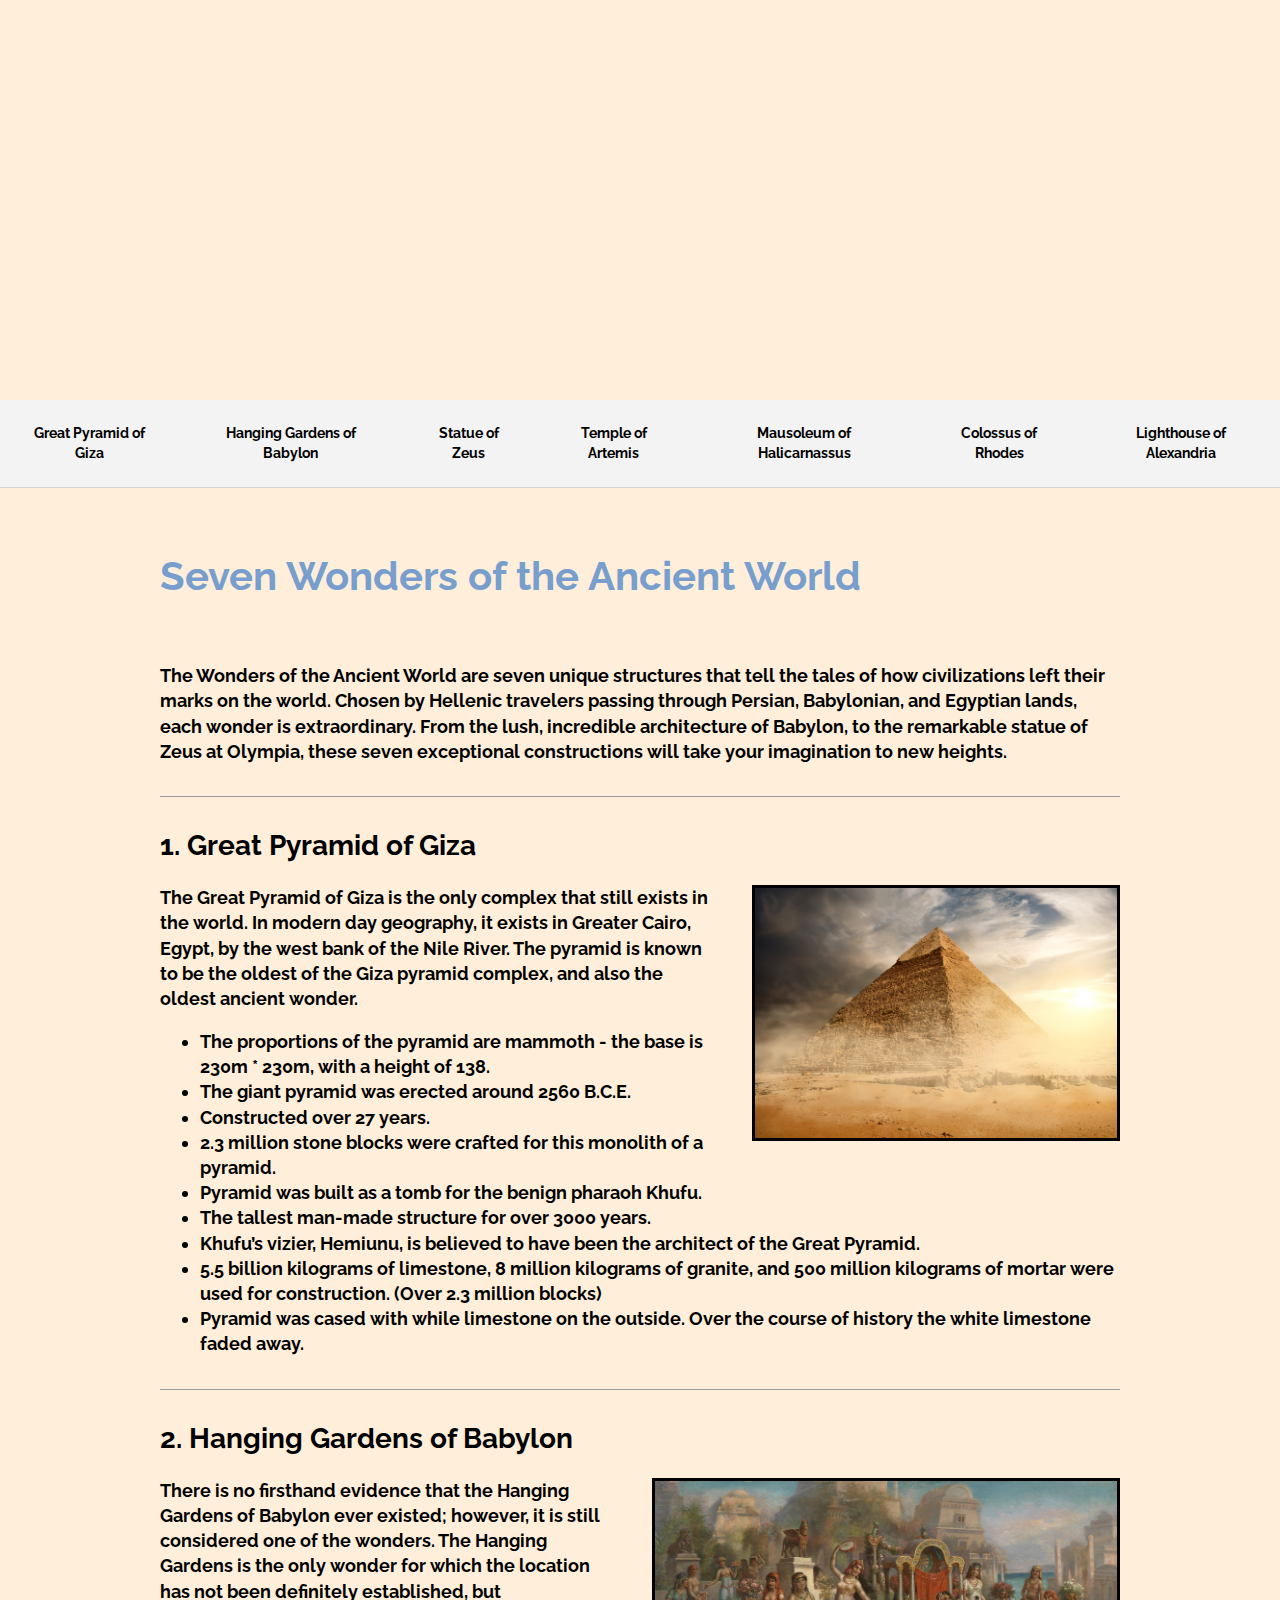
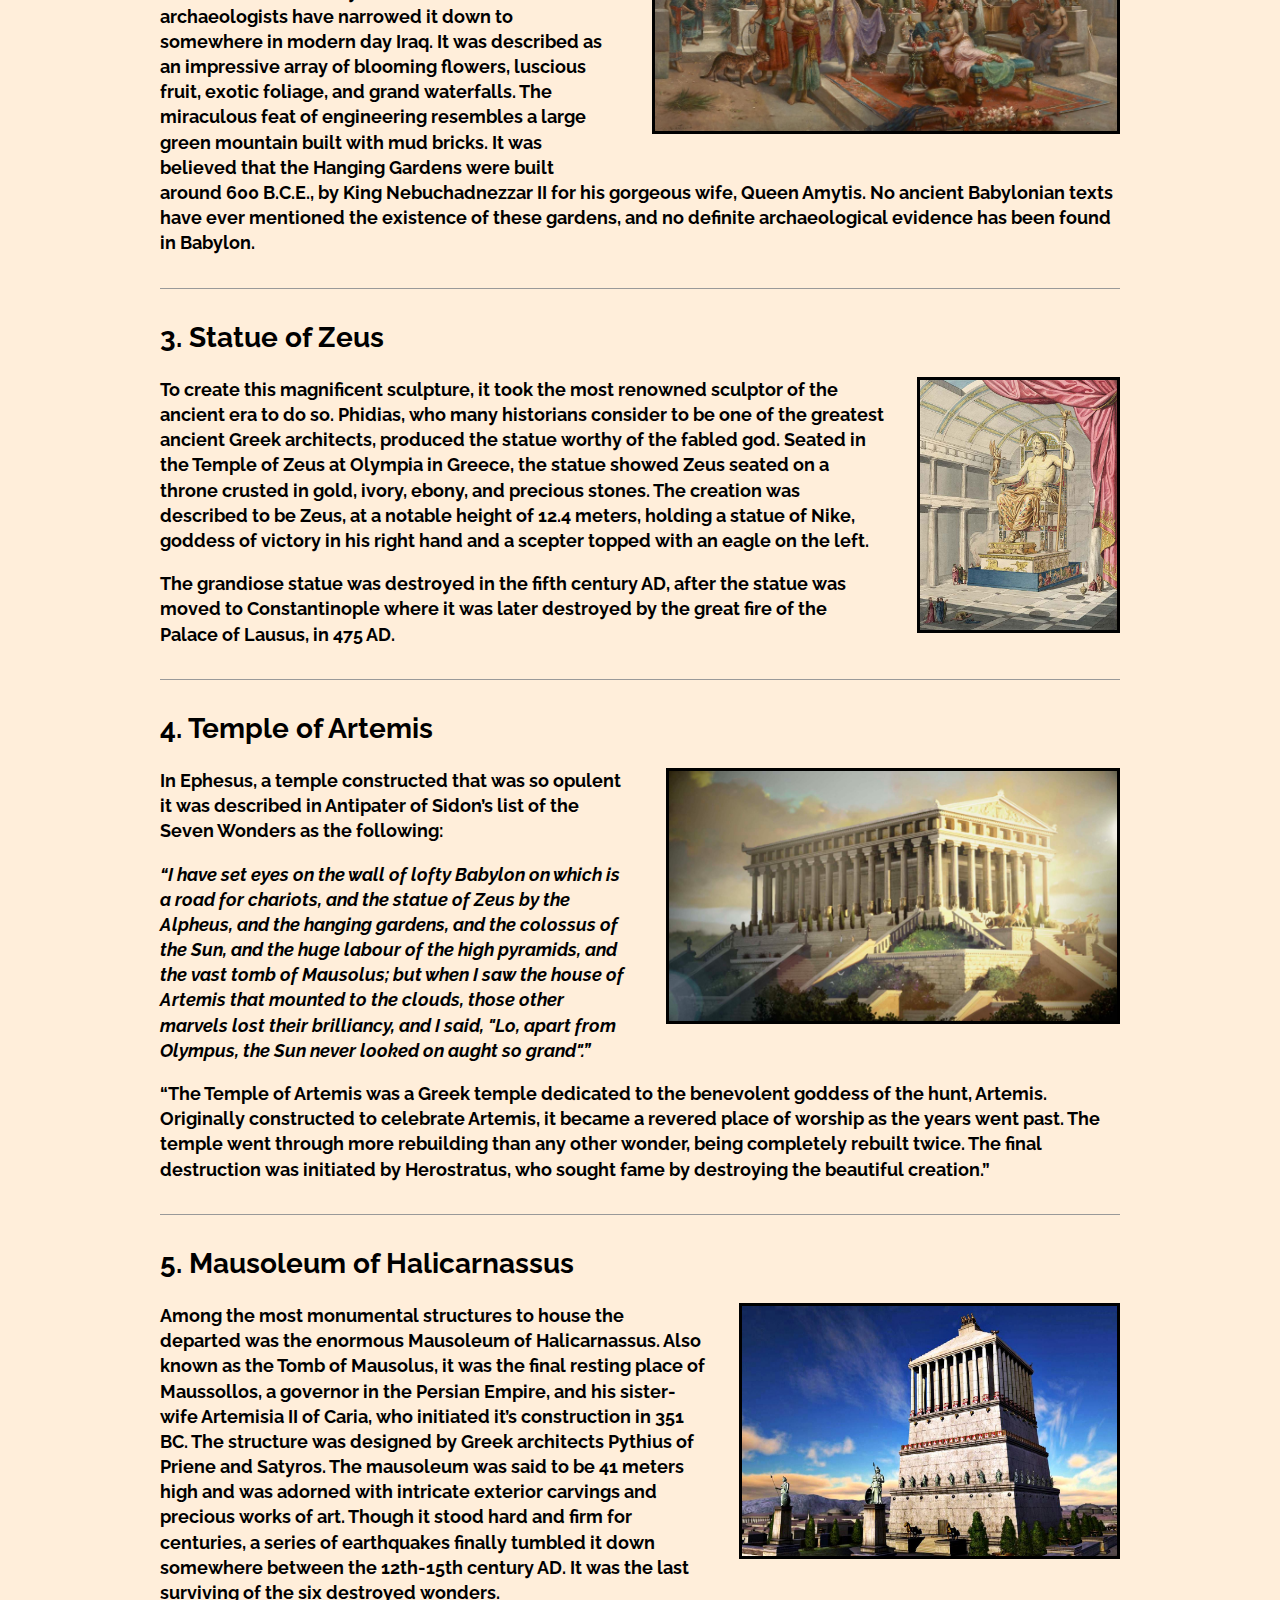
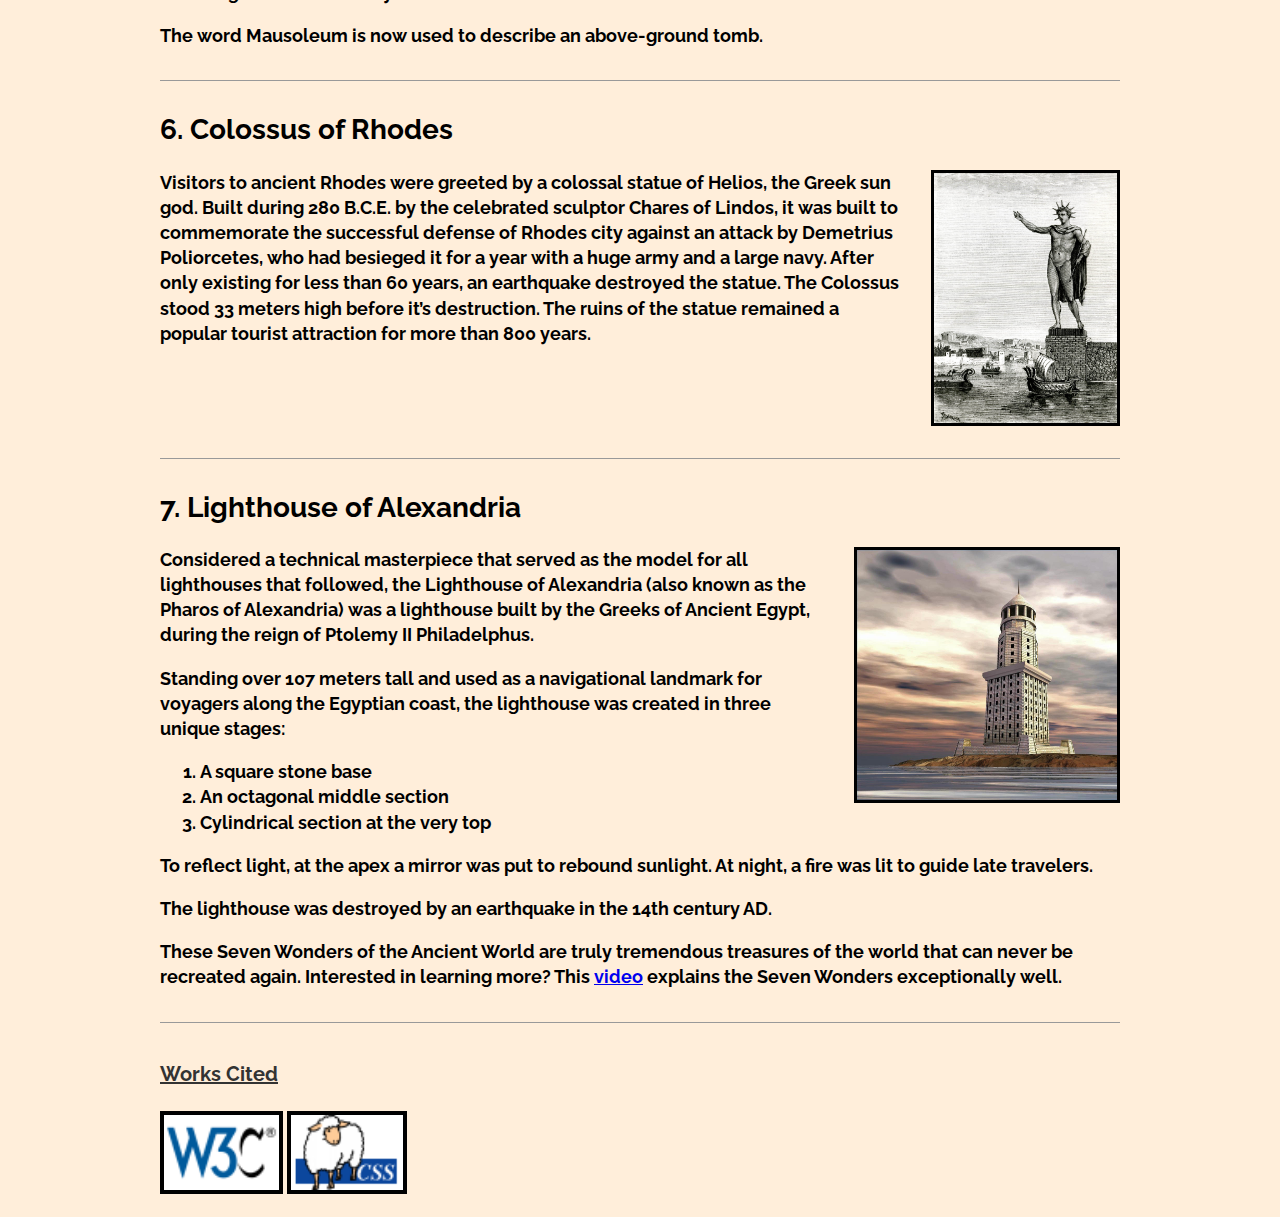
==== index.html @ 154ecb0a "Add files via upload" ====
<!DOCTYPE html>
<html lang="en">
  <head>
    <meta charset="utf-8" />
    <title>Ancient Wonders</title>
    <link rel="stylesheet" type="text/css" href="mainstyle.css" />
    <link rel="preconnect" href="https://fonts.googleapis.com" />
    <link rel="preconnect" href="https://fonts.gstatic.com" crossorigin />
    <link rel="stylesheet" href="https://fonts.googleapis.com/css2?family=Raleway:wght@100&display=fallback" />
  </head>
  <body>
    <div id="banner"></div>
    <nav id="navigation">
      <ul>
        <li><a href="#Pyramid">Great Pyramid of Giza</a></li>
        <li><a href="#HangingGardens">Hanging Gardens of Babylon</a></li>
        <li><a href="#Zeus">Statue of Zeus</a></li>
        <li><a href="#Artemis">Temple of Artemis</a></li>
        <li><a href="#Mausoleum">Mausoleum of Halicarnassus</a></li>
        <li><a href="#ColossusOfRhodes">Colossus of Rhodes</a></li>
        <li><a href="#Lighthouse">Lighthouse of Alexandria</a></li>
      </ul>
    </nav>
    <div id="content">
      <header>
        <h1>Seven Wonders of the Ancient World</h1>
      </header>
      <article>
        <p>
          The Wonders of the Ancient World are seven unique structures that tell
          the tales of how civilizations left their marks on the world. Chosen
          by Hellenic travelers passing through Persian, Babylonian, and
          Egyptian lands, each wonder is extraordinary. From the lush,
          incredible architecture of Babylon, to the remarkable statue of Zeus
          at Olympia, these seven exceptional constructions will take your
          imagination to new heights.
        </p>
        <h2 id="Pyramid" class="clear">1. Great Pyramid of Giza</h2>
        <img class="image" src="GreatPyramidOfGiza.jpg" alt="Great Pyramid of Giza" />
        <p>
          The Great Pyramid of Giza is the only complex that still exists in the
          world. In modern day geography, it exists in Greater Cairo, Egypt, by
          the west bank of the Nile River. The pyramid is known to be the oldest
          of the Giza pyramid complex, and also the oldest ancient wonder.
        </p>
        <ul>
          <li>
            The proportions of the pyramid are mammoth - the base is 230m *
            230m, with a height of 138.
          </li>
          <li>The giant pyramid was erected around 2560 B.C.E.</li>
          <li>Constructed over 27 years.</li>
          <li>
            2.3 million stone blocks were crafted for this monolith of a
            pyramid.
          </li>
          <li>Pyramid was built as a tomb for the benign pharaoh Khufu.</li>
          <li>The tallest man-made structure for over 3000 years.</li>
          <li>
            Khufu&rsquo;s vizier, Hemiunu, is believed to have been the
            architect of the Great Pyramid.
          </li>
          <li>
            5.5 billion kilograms of limestone, 8 million kilograms of granite,
            and 500 million kilograms of mortar were used for construction.
            (Over 2.3 million blocks)
          </li>
          <li>
            Pyramid was cased with while limestone on the outside. Over the
            course of history the white limestone faded away.
          </li>
        </ul>
        <h2 id="HangingGardens" class="clear">2. Hanging Gardens of Babylon</h2>
        <img class="image" src="HangingGardensOfBabylon.jpg" alt="Hanging Gardens of Babylon, as depicted by H. Waldeck" />
        <p>
          There is no firsthand evidence that the Hanging Gardens of Babylon
          ever existed; however, it is still considered one of the wonders. The
          Hanging Gardens is the only wonder for which the location has not been
          definitely established, but archaeologists have narrowed it down to
          somewhere in modern day Iraq. It was described as an impressive array
          of blooming flowers, luscious fruit, exotic foliage, and grand
          waterfalls. The miraculous feat of engineering resembles a large green
          mountain built with mud bricks. It was believed that the Hanging
          Gardens were built around 600 B.C.E., by King Nebuchadnezzar II for
          his gorgeous wife, Queen Amytis. No ancient Babylonian texts have ever
          mentioned the existence of these gardens, and no definite
          archaeological evidence has been found in Babylon.
        </p>
        <h2 id="Zeus" class="clear">3. Statue of Zeus</h2>
        <img class="image" src="StatueOfZeus.jpg" alt="Statue of Zeus" />
        <p>
          To create this magnificent sculpture, it took the most renowned
          sculptor of the ancient era to do so. Phidias, who many historians
          consider to be one of the greatest ancient Greek architects, produced
          the statue worthy of the fabled god. Seated in the Temple of Zeus at
          Olympia in Greece, the statue showed Zeus seated on a throne crusted
          in gold, ivory, ebony, and precious stones. The creation was described
          to be Zeus, at a notable height of 12.4 meters, holding a statue of
          Nike, goddess of victory in his right hand and a scepter topped with
          an eagle on the left.
        </p>
        <p>
          The grandiose statue was destroyed in the fifth century AD, after the
          statue was moved to Constantinople where it was later destroyed by the
          great fire of the Palace of Lausus, in 475 AD.
        </p>
        <h2 id="Artemis" class="clear">4. Temple of Artemis</h2>
        <img class="image" src="TempleOfArtemis.jpg" alt="Temple of Artemis" />
        <p>
          In Ephesus, a temple constructed that was so opulent it was described
          in Antipater of Sidon&rsquo;s list of the Seven Wonders as the
          following:
        </p>
        <p id="quote">
          &#8220;I have set eyes on the wall of lofty Babylon on which is a road
          for chariots, and the statue of Zeus by the Alpheus, and the hanging
          gardens, and the colossus of the Sun, and the huge labour of the high
          pyramids, and the vast tomb of Mausolus; but when I saw the house of
          Artemis that mounted to the clouds, those other marvels lost their
          brilliancy, and I said, "Lo, apart from Olympus, the Sun never looked
          on aught so grand".&#8221;
        </p>
        <p>
          &#8220;The Temple of Artemis was a Greek temple dedicated to the
          benevolent goddess of the hunt, Artemis. Originally constructed to
          celebrate Artemis, it became a revered place of worship as the years
          went past. The temple went through more rebuilding than any other
          wonder, being completely rebuilt twice. The final destruction was
          initiated by Herostratus, who sought fame by destroying the beautiful
          creation.&#8221;
        </p>
        <h2 id="Mausoleum" class="clear">5. Mausoleum of Halicarnassus</h2>
        <img class="image" src="MausoleumOfHalicarnassus.jpg" alt="Mausoleum of Halicarnassus" />
        <p>
          Among the most monumental structures to house the departed was the
          enormous Mausoleum of Halicarnassus. Also known as the Tomb of
          Mausolus, it was the final resting place of Maussollos, a governor in
          the Persian Empire, and his sister-wife Artemisia II of Caria, who
          initiated it’s construction in 351 BC. The structure was designed by
          Greek architects Pythius of Priene and Satyros. The mausoleum was said
          to be 41 meters high and was adorned with intricate exterior carvings
          and precious works of art. Though it stood hard and firm for
          centuries, a series of earthquakes finally tumbled it down somewhere
          between the 12th-15th century AD. It was the last surviving of the six
          destroyed wonders.
        </p>
        <p>The word Mausoleum is now used to describe an above-ground tomb.</p>
        <h2 id="ColossusOfRhodes" class="clear">6. Colossus of Rhodes</h2>
        <img class="image" src="ColossusOfRhodes.jpg" alt="Colossus of Rhodes, the Sun God Helios" />
        <p>
          Visitors to ancient Rhodes were greeted by a colossal statue of
          Helios, the Greek sun god. Built during 280 B.C.E. by the celebrated
          sculptor Chares of Lindos, it was built to commemorate the successful
          defense of Rhodes city against an attack by Demetrius Poliorcetes, who
          had besieged it for a year with a huge army and a large navy. After
          only existing for less than 60 years, an earthquake destroyed the
          statue. The Colossus stood 33 meters high before it’s destruction. The
          ruins of the statue remained a popular tourist attraction for more
          than 800 years.
        </p>
        <h2 id="Lighthouse" class="clear">7. Lighthouse of Alexandria</h2>
        <img class="image" src="PharosOfAlexandria.jpg" alt="Pharos of Alexandria" />
        <p>
          Considered a technical masterpiece that served as the model for all
          lighthouses that followed, the Lighthouse of Alexandria (also known as
          the Pharos of Alexandria) was a lighthouse built by the Greeks of
          Ancient Egypt, during the reign of Ptolemy II Philadelphus.
        </p>
        <p>
          Standing over 107 meters tall and used as a navigational landmark for
          voyagers along the Egyptian coast, the lighthouse was created in three
          unique stages:
        </p>
        <ol>
          <li>A square stone base</li>
          <li>An octagonal middle section</li>
          <li>Cylindrical section at the very top</li>
        </ol>
        <p>
          To reflect light, at the apex a mirror was put to rebound sunlight. At
          night, a fire was lit to guide late travelers.
        </p>
        <p>
          The lighthouse was destroyed by an earthquake in the 14th century AD.
        </p>
        <p>
          These Seven Wonders of the Ancient World are truly tremendous
          treasures of the world that can never be recreated again. Interested
          in learning more? This
          <a href="https://youtu.be/86FyWTKzxpI">video</a> explains the Seven
          Wonders exceptionally well.
        </p>
      </article>
      <footer>
        <h2 id="works-cited"><a href="works_cited.html">Works Cited</a></h2>
        <a href="https://validator.w3.org/check?uri=https%3A%2F%2Ffangl-vp.github.io%2Fhome"><img class="validators" src="w3c.png" alt="HTML Validator" /></a>
        <a href="https://jigsaw.w3.org/css-validator/validator?uri=https%3A%2F%2Ffangl-vp.github.io%2Fhome"><img class="validators" src="css.png" alt="CSS Validator" /></a>
      </footer>
    </div>
  </body>
</html>
---- mainstyle.css ----
body {
  max-width: 1920px;
  background-color: #ffeeda;
  font-family: Raleway, sans-serif;
  margin: 0 auto;
}

footer {
  margin-top: 32px;
}

h1 {
  color: #779ecc;
  font-size: 40px;
  margin-top: 64px;
  margin-bottom: 64px;
}

h2 {
  font-size: 28px;
  margin-top: 32px;
  padding-top: 32px;
  border-top-color: #999;
  border-top-width: 1px;
  border-top-style: solid;
}

ol,
ul,
p {
  font-size: 18px;
  font-weight: bold;
  line-height: 1.4;
}

.image {
  border-color: black;
  border-width: medium;
  border-style: solid;
  margin-left: 32px;
  margin-bottom: 32px;
  height: 250px;
  float: right;
}

.clear {
  clear: both;
}

.websites {
  font-size: 20px;
}

.validators {
  height: 75px;
  border-color: black;
  border-width: 4px;
  border-style: solid;
  margin-bottom: 2%;
}

#banner {
  height: 400px;
  background-image: url(Banner.jpg);
  background-size: auto 200%;
  background-repeat: no-repeat;
  background-position: center;
}

#content {
  margin: 0 auto;
  max-width: 960px;
}

#quote {
  font-style: italic;
}

#navigation {
  text-align: center;
  border-bottom-color: #d3d3d3;
  border-bottom-width: 1px;
  border-bottom-style: solid;
  margin-bottom: 40px;
  background-color: #f3f3f3;
}

#navigation > ul {
  display: inline-flex;
  margin: 0;
  padding: 0;
  font-size: 14px;
}

#navigation > ul > li {
  list-style-type: none;
}

#navigation > ul > li > a {
  display: block;
  color: black;
  padding: 24px 20px;
  text-decoration: none;
  text-align: center;
}

#navigation > ul > li > a:hover {
  background-color: #999;
  color: white;
}

#works-cited > a {
  font-size: 20px;
  color: #333;
}
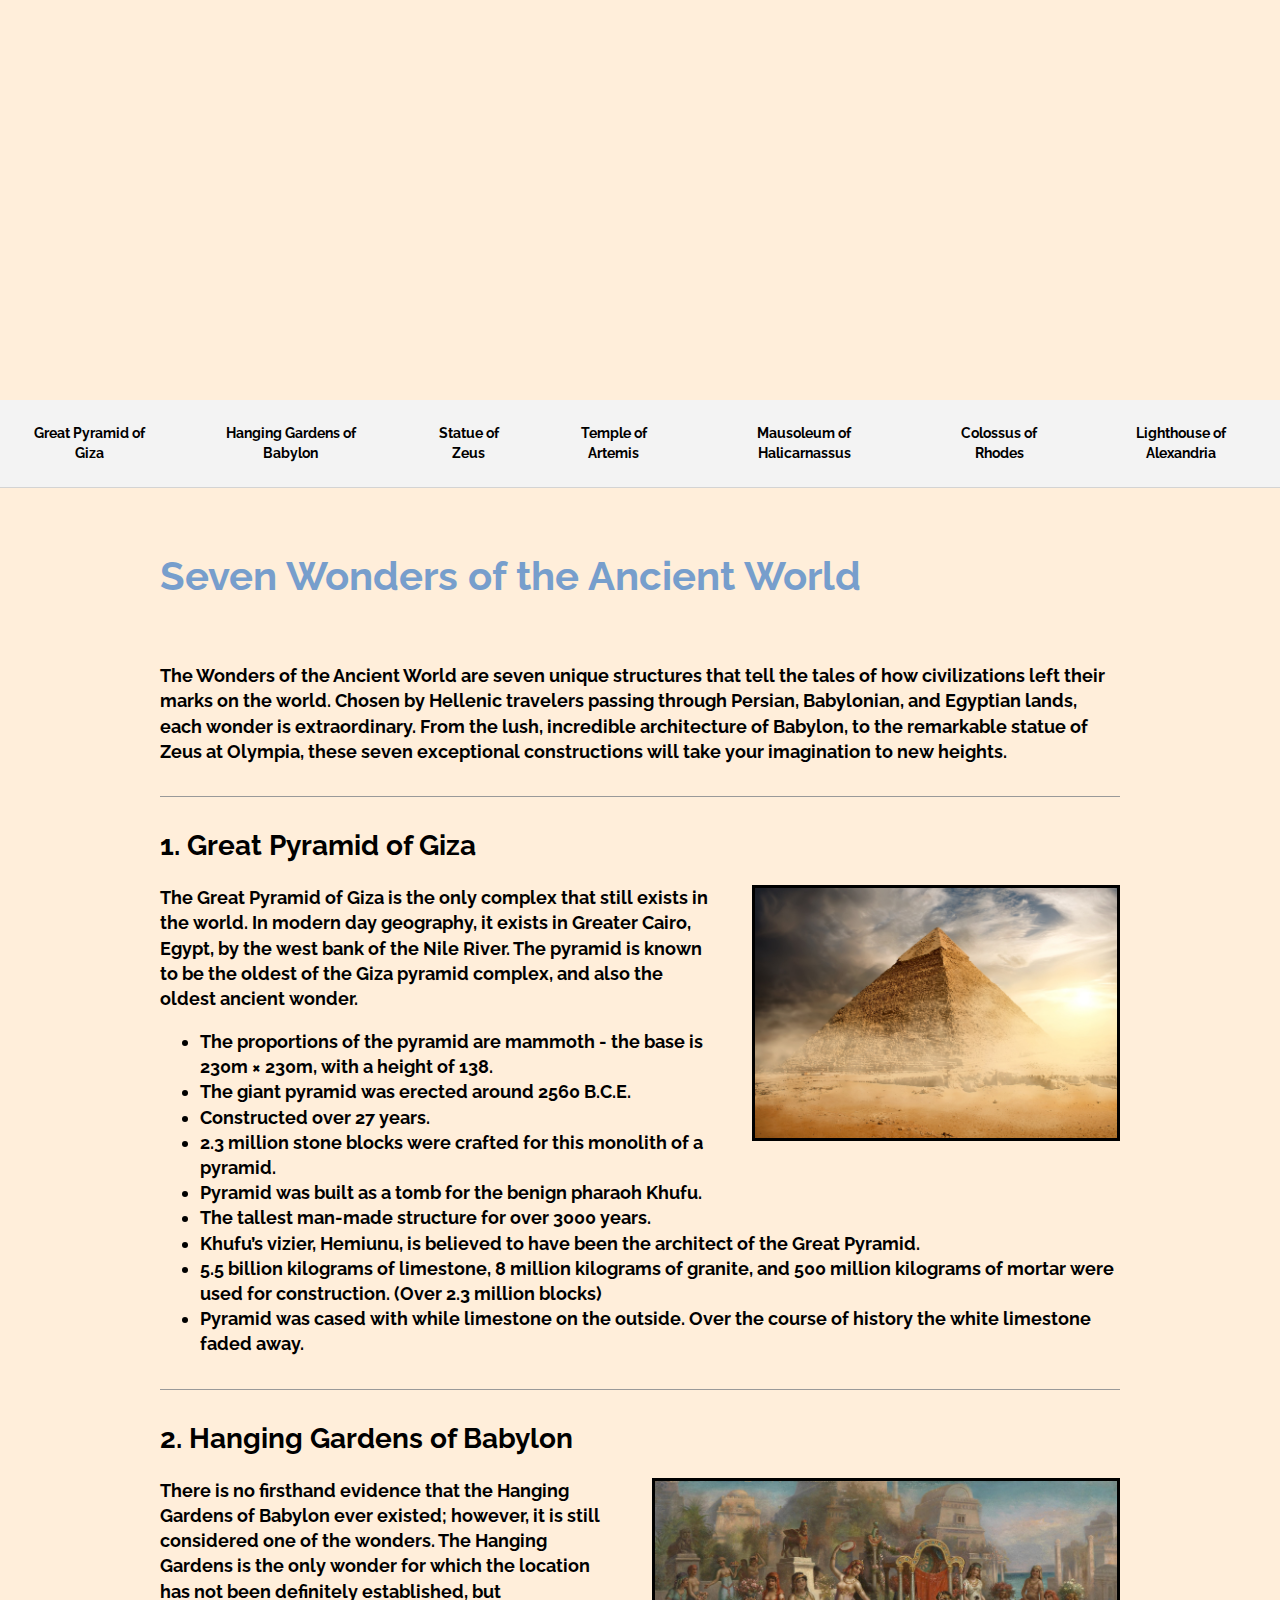
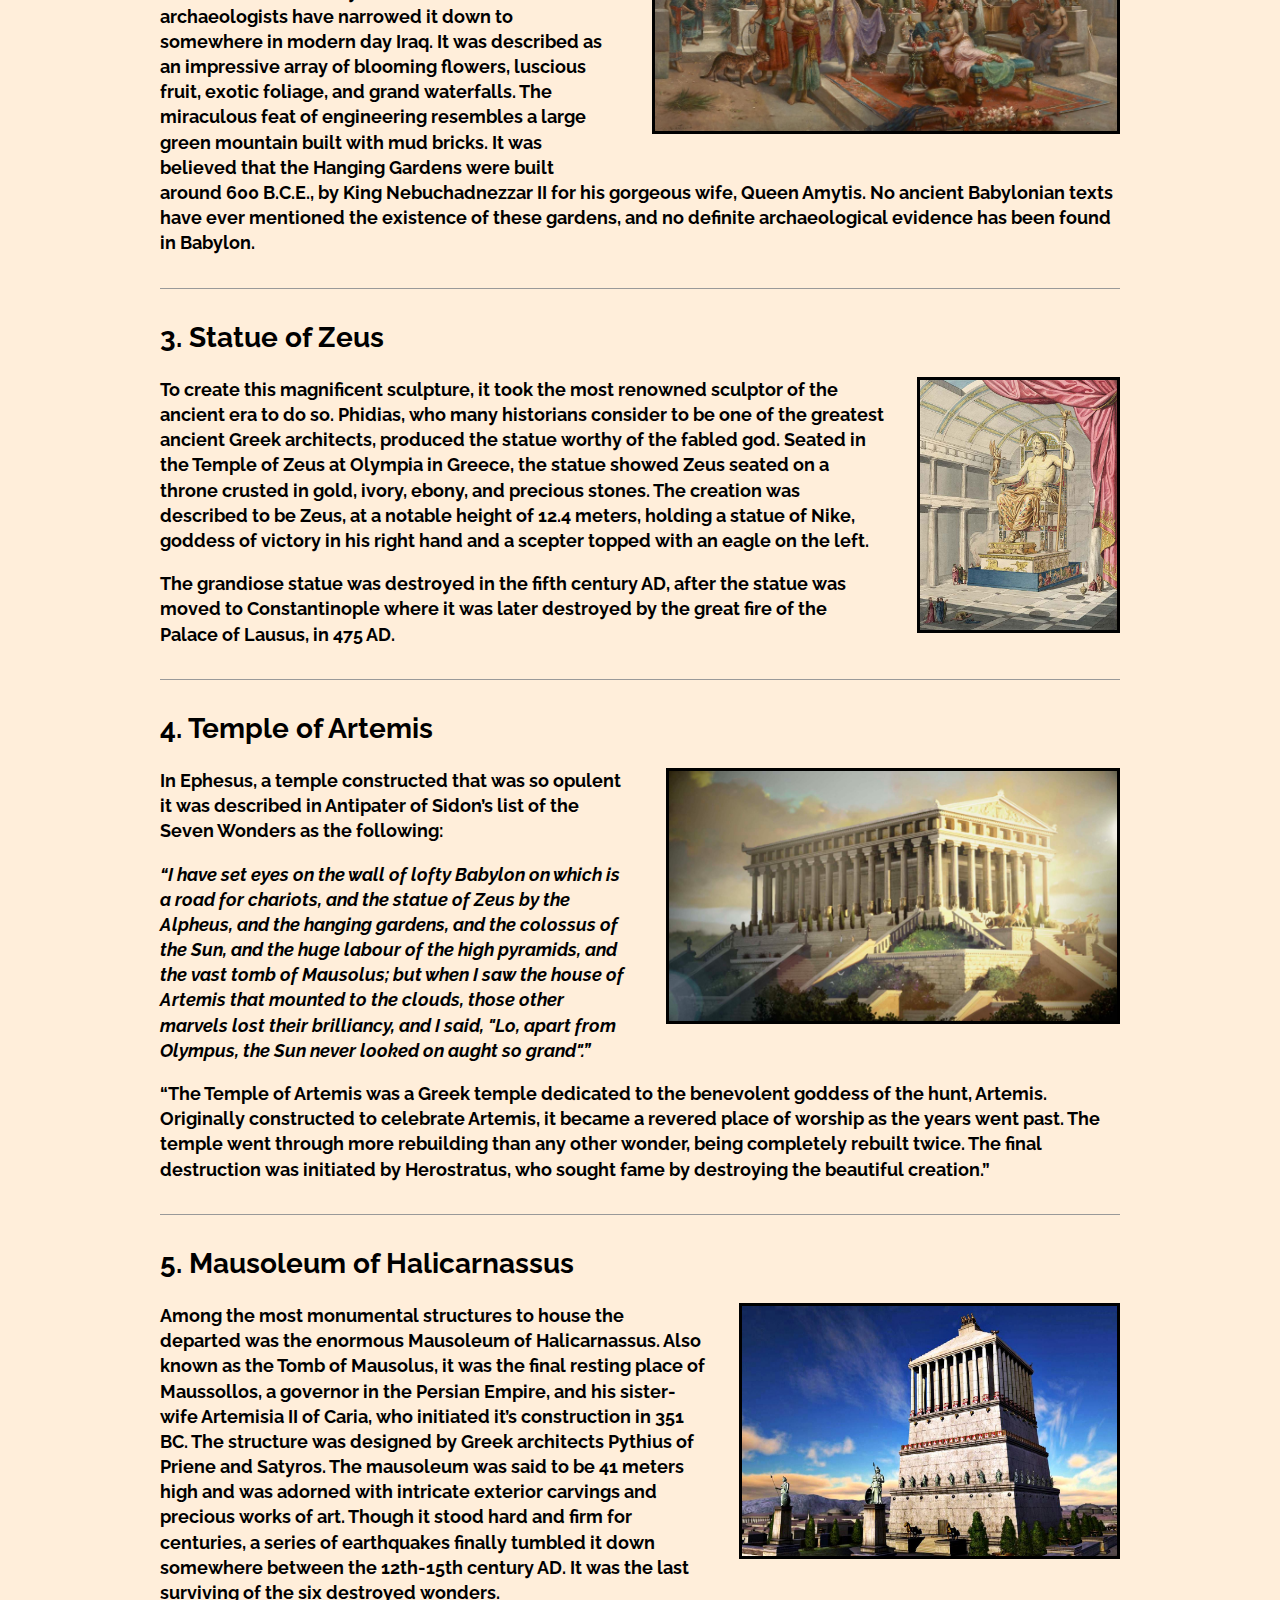
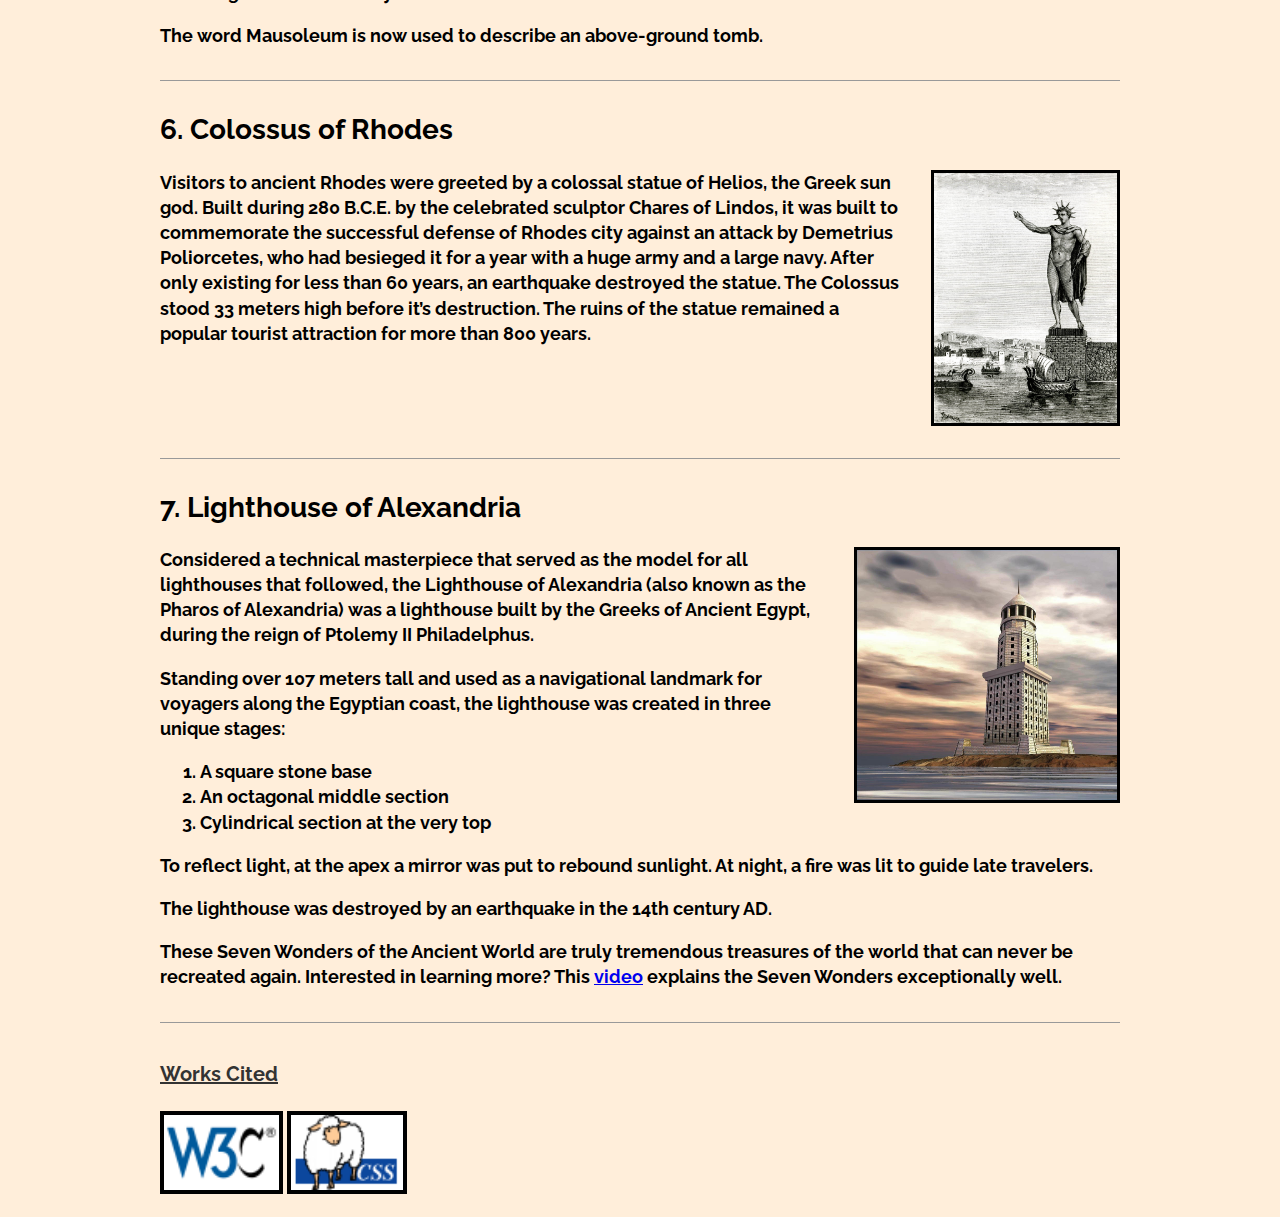
==== commit 6b75e09c: "Update index.html" ====
--- a/index.html
+++ b/index.html
@@ -45,7 +45,7 @@
         </p>
         <ul>
           <li>
-            The proportions of the pyramid are mammoth - the base is 230m *
+            The proportions of the pyramid are mammoth - the base is 230m &#xd7;
             230m, with a height of 138.
           </li>
           <li>The giant pyramid was erected around 2560 B.C.E.</li>
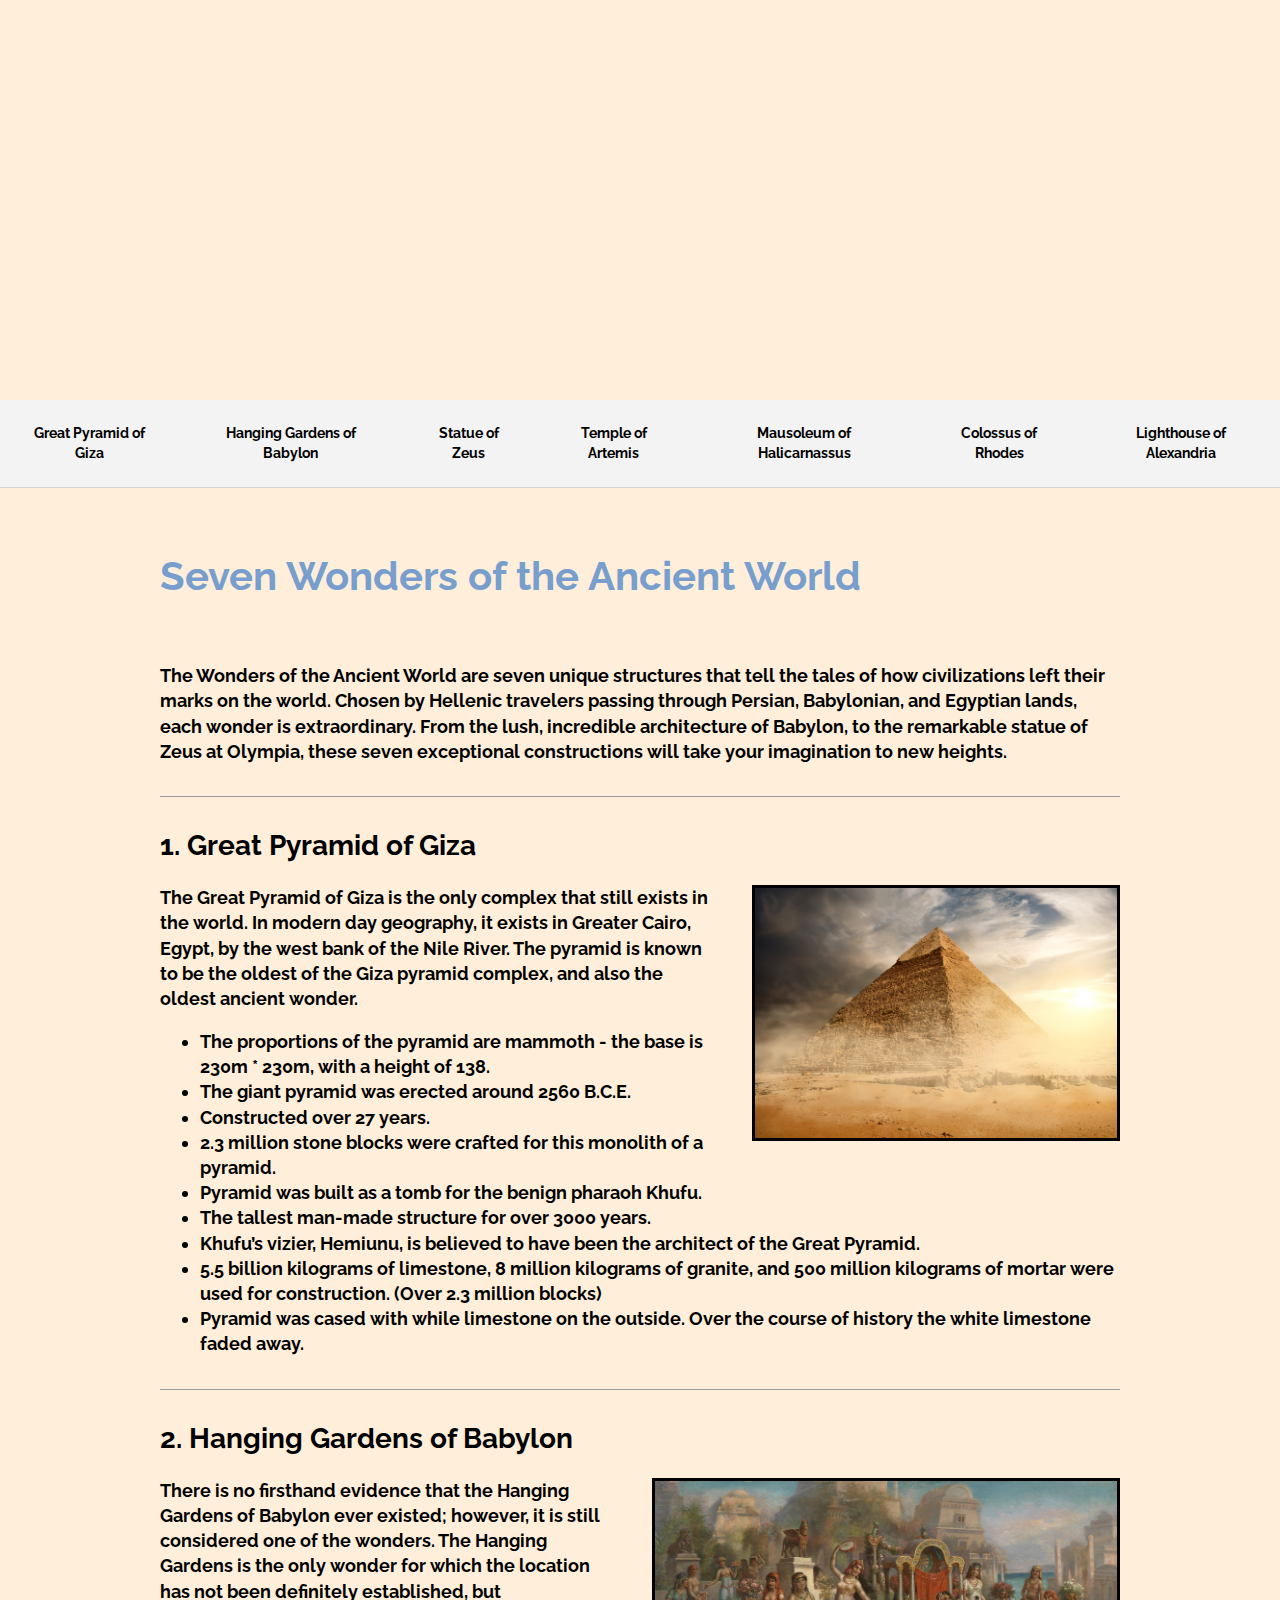
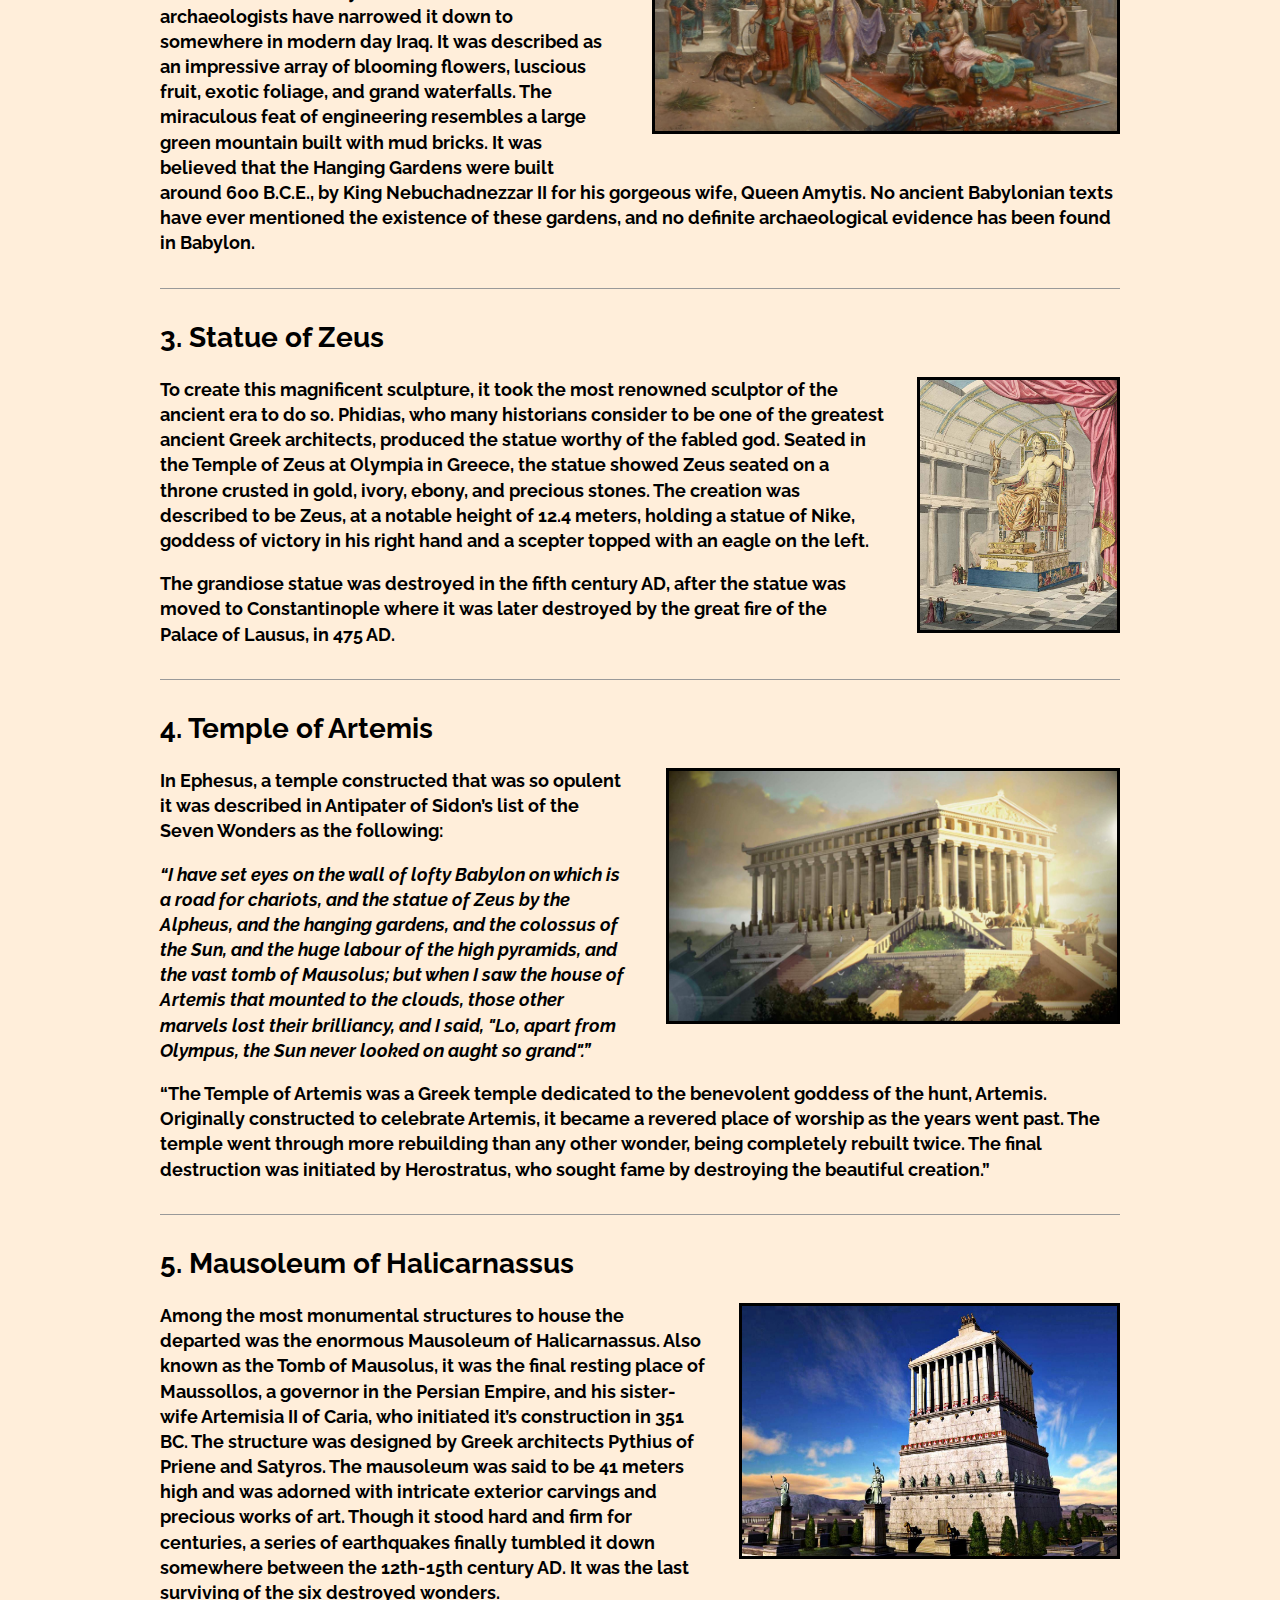
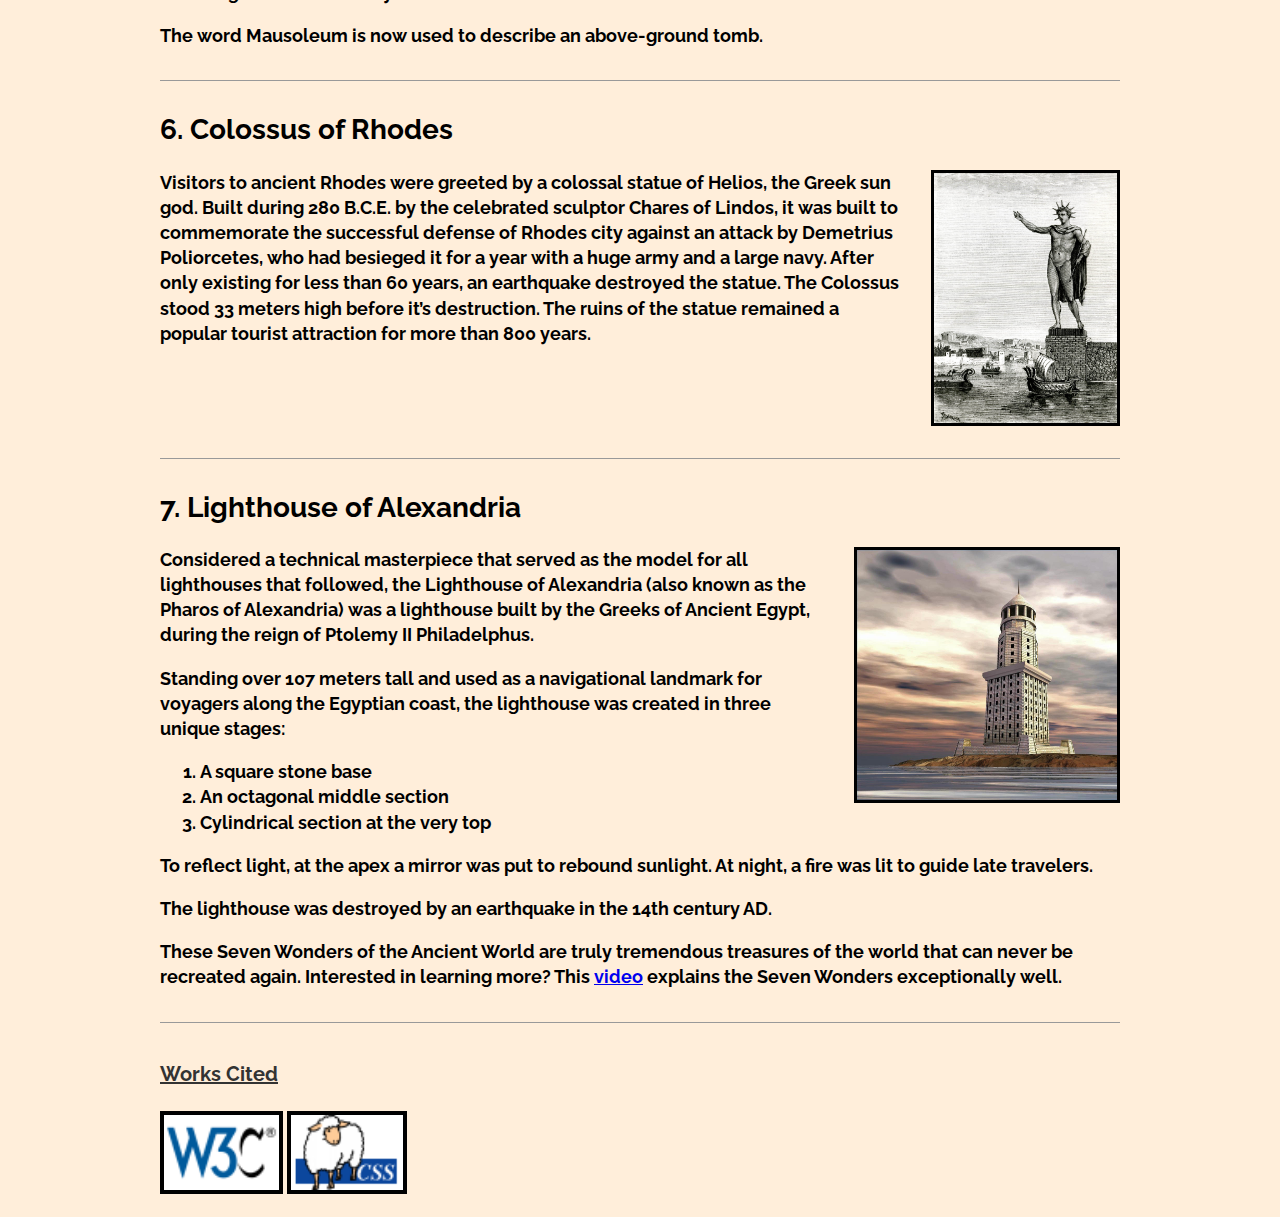
==== commit c178ed59: "Add files via upload" ====
--- a/index.html
+++ b/index.html
@@ -45,7 +45,7 @@
         </p>
         <ul>
           <li>
-            The proportions of the pyramid are mammoth - the base is 230m &#xd7;
+            The proportions of the pyramid are mammoth - the base is 230m *
             230m, with a height of 138.
           </li>
           <li>The giant pyramid was erected around 2560 B.C.E.</li>
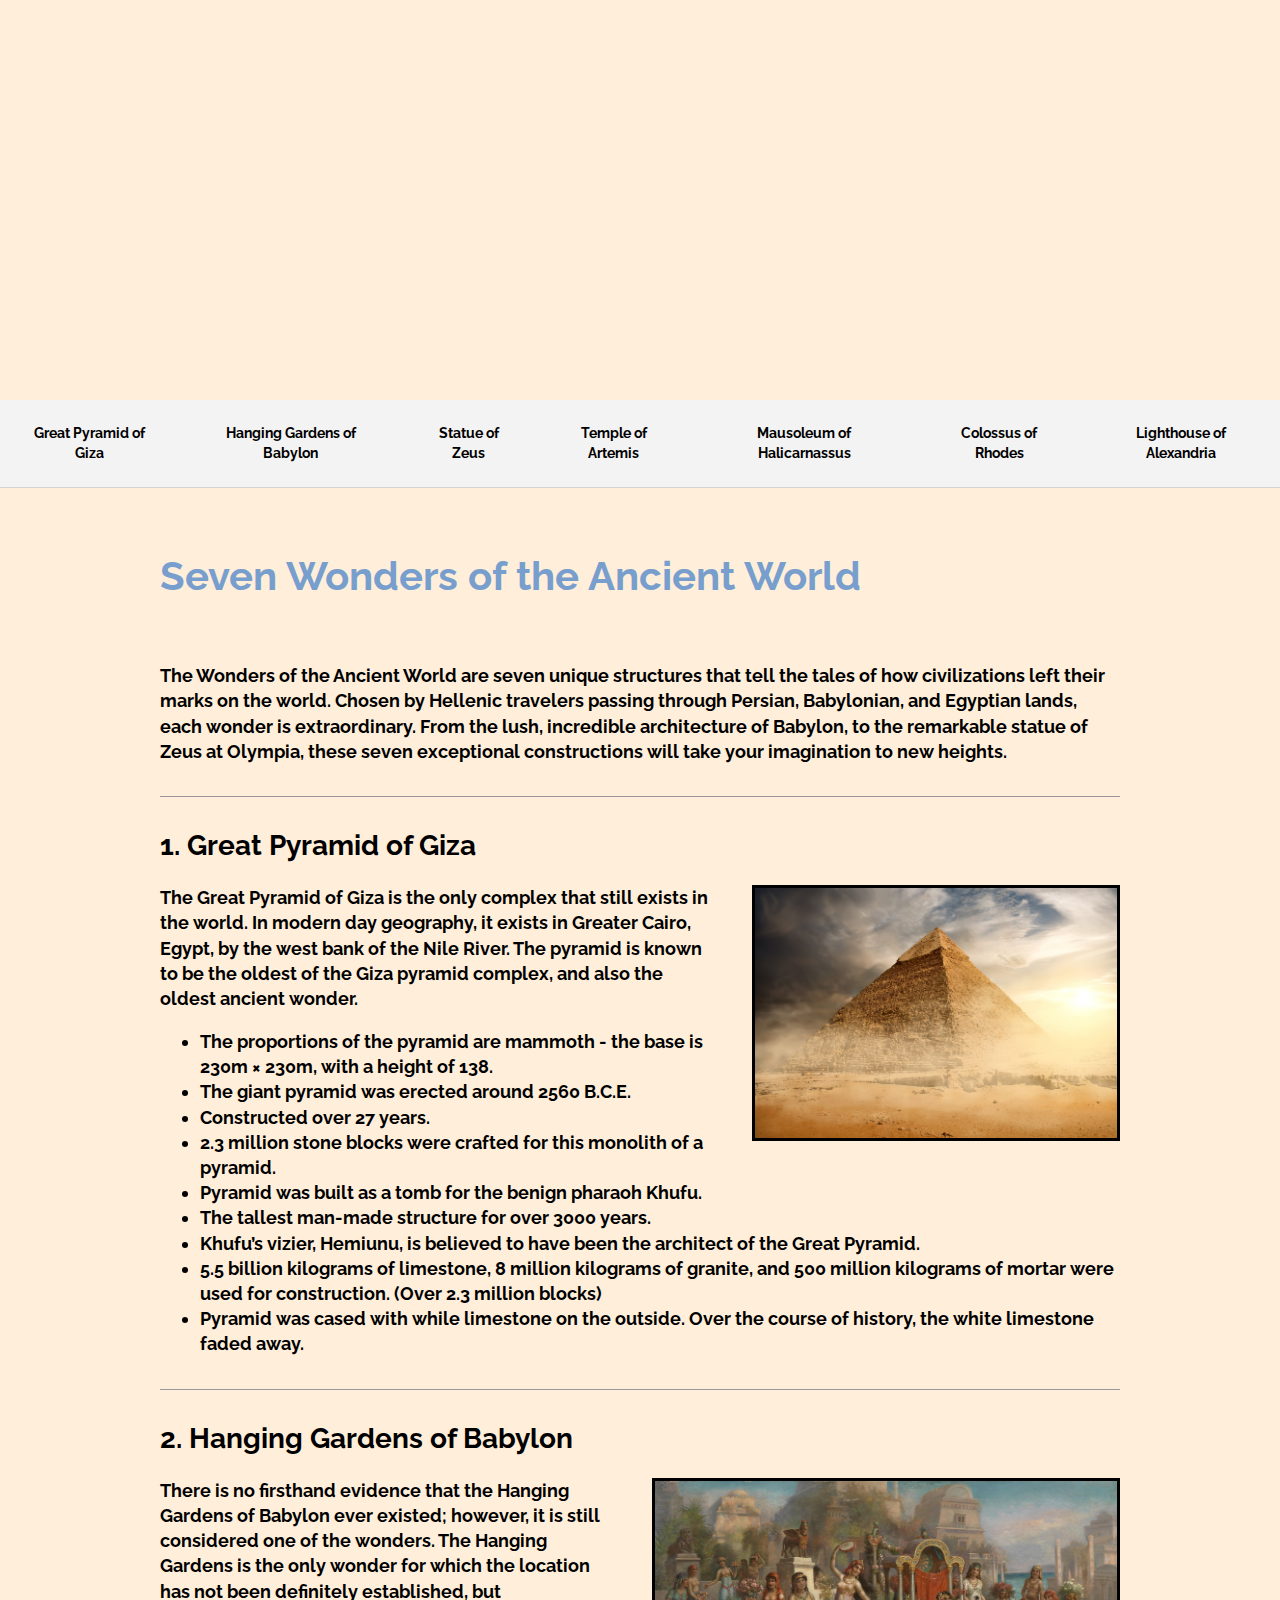
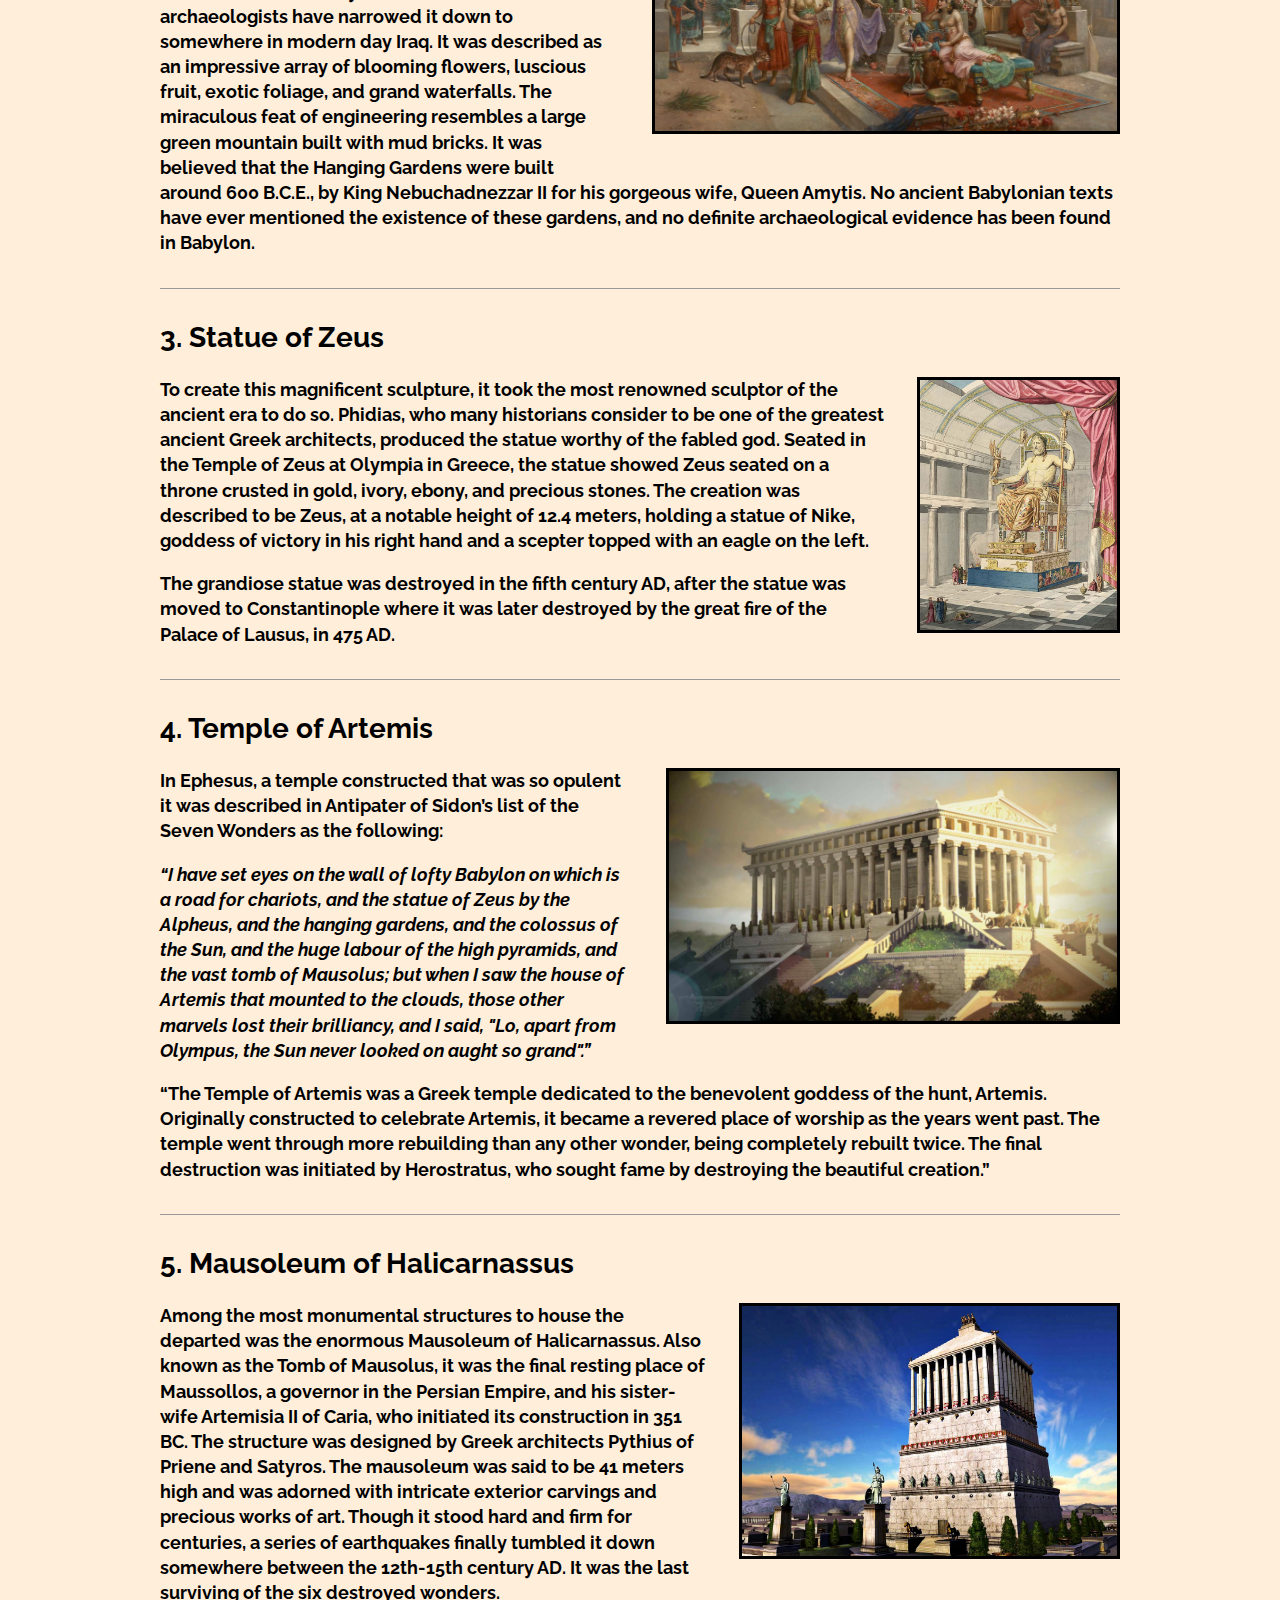
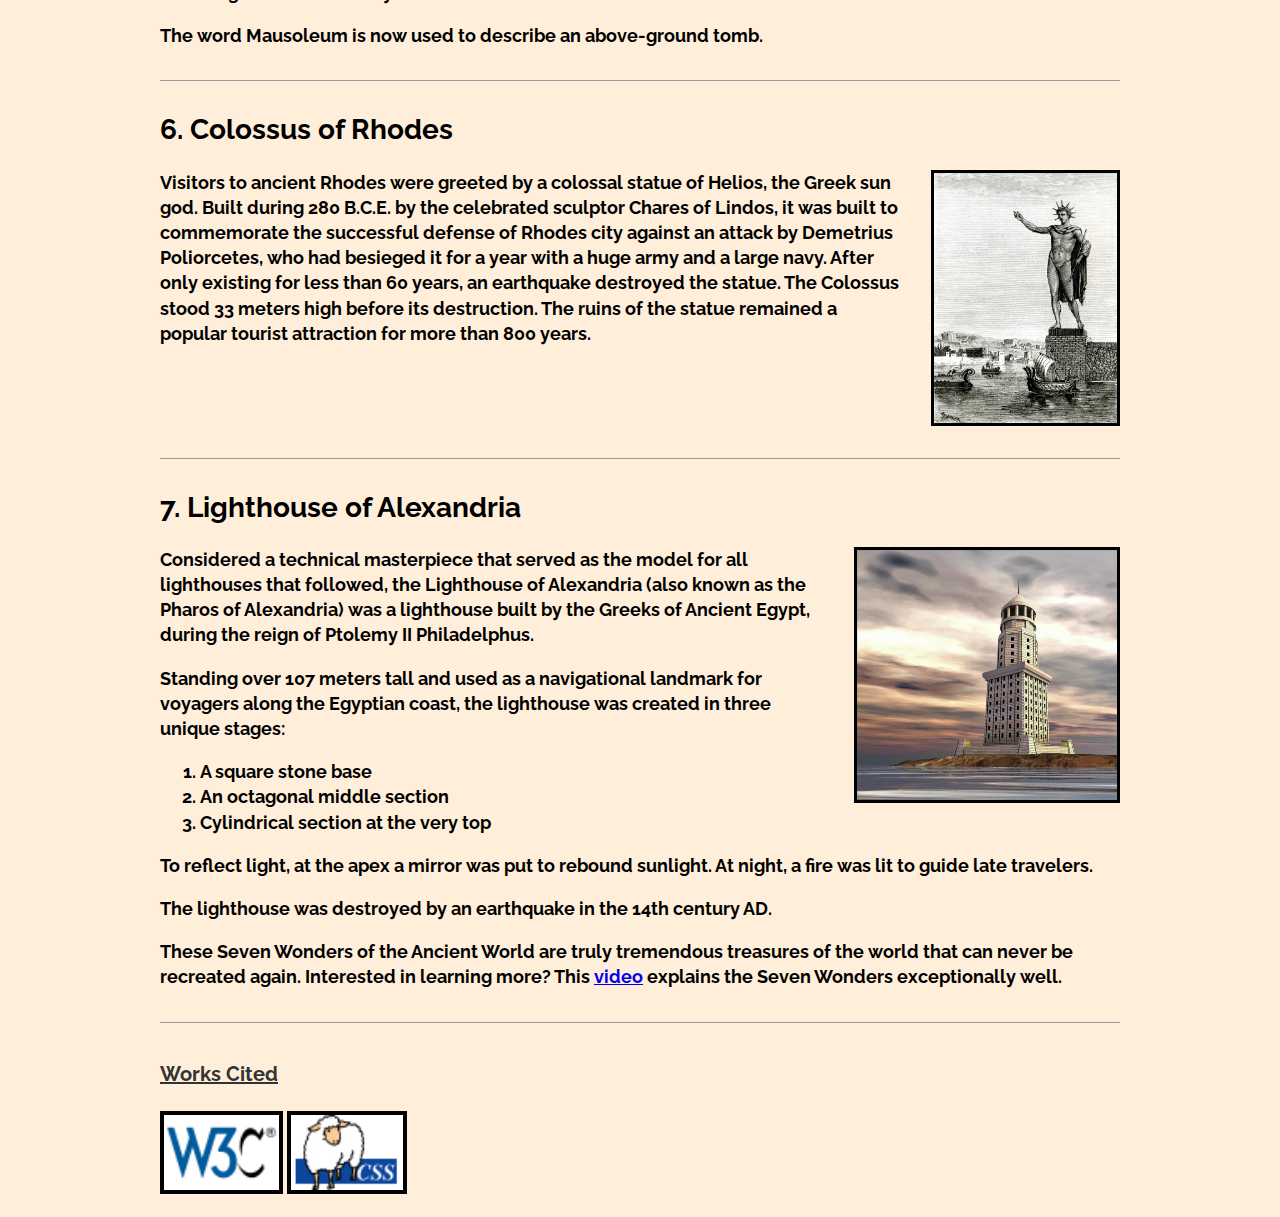
==== commit 3f4902f8: "Add files via upload" ====
--- a/index.html
+++ b/index.html
@@ -1,3 +1,5 @@
+<!-- Hello developers! Welcome to the technical stuff required to create a web page. -->
+
 <!DOCTYPE html>
 <html lang="en">
   <head>
@@ -9,7 +11,11 @@
     <link rel="stylesheet" href="https://fonts.googleapis.com/css2?family=Raleway:wght@100&display=fallback" />
   </head>
   <body>
+
+    <!-- Banner at the top of the page. See CSS for more details. -->
     <div id="banner"></div>
+
+    <!-- Navigation bar to quickly navigate through the website with internal links. -->
     <nav id="navigation">
       <ul>
         <li><a href="#Pyramid">Great Pyramid of Giza</a></li>
@@ -26,6 +32,8 @@
         <h1>Seven Wonders of the Ancient World</h1>
       </header>
       <article>
+
+        <!-- Introductory paragraph. -->
         <p>
           The Wonders of the Ancient World are seven unique structures that tell
           the tales of how civilizations left their marks on the world. Chosen
@@ -35,6 +43,8 @@
           at Olympia, these seven exceptional constructions will take your
           imagination to new heights.
         </p>
+
+        <!-- First Wonder - The Great Pyramid of Giza. -->
         <h2 id="Pyramid" class="clear">1. Great Pyramid of Giza</h2>
         <img class="image" src="GreatPyramidOfGiza.jpg" alt="Great Pyramid of Giza" />
         <p>
@@ -45,7 +55,7 @@
         </p>
         <ul>
           <li>
-            The proportions of the pyramid are mammoth - the base is 230m *
+            The proportions of the pyramid are mammoth - the base is 230m &#xd7;
             230m, with a height of 138.
           </li>
           <li>The giant pyramid was erected around 2560 B.C.E.</li>
@@ -67,9 +77,11 @@
           </li>
           <li>
             Pyramid was cased with while limestone on the outside. Over the
-            course of history the white limestone faded away.
+            course of history, the white limestone faded away.
           </li>
         </ul>
+
+        <!-- Second Wonder - The Hanging Gardens of Babylon. -->
         <h2 id="HangingGardens" class="clear">2. Hanging Gardens of Babylon</h2>
         <img class="image" src="HangingGardensOfBabylon.jpg" alt="Hanging Gardens of Babylon, as depicted by H. Waldeck" />
         <p>
@@ -86,6 +98,8 @@
           mentioned the existence of these gardens, and no definite
           archaeological evidence has been found in Babylon.
         </p>
+
+        <!-- Third Wonder - The Statue of Zeus at Olympia in Western Greece. -->
         <h2 id="Zeus" class="clear">3. Statue of Zeus</h2>
         <img class="image" src="StatueOfZeus.jpg" alt="Statue of Zeus" />
         <p>
@@ -104,6 +118,8 @@
           statue was moved to Constantinople where it was later destroyed by the
           great fire of the Palace of Lausus, in 475 AD.
         </p>
+
+        <!-- Fourth Wonder - Temple of Artemis. -->
         <h2 id="Artemis" class="clear">4. Temple of Artemis</h2>
         <img class="image" src="TempleOfArtemis.jpg" alt="Temple of Artemis" />
         <p>
@@ -129,6 +145,8 @@
           initiated by Herostratus, who sought fame by destroying the beautiful
           creation.&#8221;
         </p>
+
+        <!-- Fifth Wonder - Mausoleum of Halicarnassus, the tomb of Maussollos. -->
         <h2 id="Mausoleum" class="clear">5. Mausoleum of Halicarnassus</h2>
         <img class="image" src="MausoleumOfHalicarnassus.jpg" alt="Mausoleum of Halicarnassus" />
         <p>
@@ -136,7 +154,7 @@
           enormous Mausoleum of Halicarnassus. Also known as the Tomb of
           Mausolus, it was the final resting place of Maussollos, a governor in
           the Persian Empire, and his sister-wife Artemisia II of Caria, who
-          initiated it’s construction in 351 BC. The structure was designed by
+          initiated its construction in 351 BC. The structure was designed by
           Greek architects Pythius of Priene and Satyros. The mausoleum was said
           to be 41 meters high and was adorned with intricate exterior carvings
           and precious works of art. Though it stood hard and firm for
@@ -145,6 +163,8 @@
           destroyed wonders.
         </p>
         <p>The word Mausoleum is now used to describe an above-ground tomb.</p>
+
+        <!-- Sixth Wonder - Colossus of Rhodes, statue of the sun god. -->
         <h2 id="ColossusOfRhodes" class="clear">6. Colossus of Rhodes</h2>
         <img class="image" src="ColossusOfRhodes.jpg" alt="Colossus of Rhodes, the Sun God Helios" />
         <p>
@@ -154,10 +174,12 @@
           defense of Rhodes city against an attack by Demetrius Poliorcetes, who
           had besieged it for a year with a huge army and a large navy. After
           only existing for less than 60 years, an earthquake destroyed the
-          statue. The Colossus stood 33 meters high before it’s destruction. The
+          statue. The Colossus stood 33 meters high before its destruction. The
           ruins of the statue remained a popular tourist attraction for more
           than 800 years.
         </p>
+
+        <!-- Seventh Wonder - Lighthouse of Alexandria. -->
         <h2 id="Lighthouse" class="clear">7. Lighthouse of Alexandria</h2>
         <img class="image" src="PharosOfAlexandria.jpg" alt="Pharos of Alexandria" />
         <p>
@@ -191,6 +213,8 @@
           Wonders exceptionally well.
         </p>
       </article>
+
+      <!-- External links to validator links. -->
       <footer>
         <h2 id="works-cited"><a href="works_cited.html">Works Cited</a></h2>
         <a href="https://validator.w3.org/check?uri=https%3A%2F%2Ffangl-vp.github.io%2Fhome"><img class="validators" src="w3c.png" alt="HTML Validator" /></a>
--- a/mainstyle.css
+++ b/mainstyle.css
@@ -1,8 +1,10 @@
+/* CSS Page */
+
 body {
-  max-width: 1920px;
+  max-width: 1920px; /* Maximum page width */
   background-color: #ffeeda;
   font-family: Raleway, sans-serif;
-  margin: 0 auto;
+  margin: 0 auto; /* Align horizontally in the center */
 }
 
 footer {
@@ -30,9 +32,10 @@
 p {
   font-size: 18px;
   font-weight: bold;
-  line-height: 1.4;
+  line-height: 1.4; /* Line spacing */
 }
 
+/* Formatting for all images. */
 .image {
   border-color: black;
   border-width: medium;
@@ -40,7 +43,7 @@
   margin-left: 32px;
   margin-bottom: 32px;
   height: 250px;
-  float: right;
+  float: right; /* Text wrapping around image */
 }
 
 .clear {
@@ -59,6 +62,7 @@
   margin-bottom: 2%;
 }
 
+/* Banner at top of the page */
 #banner {
   height: 400px;
   background-image: url(Banner.jpg);
@@ -69,13 +73,14 @@
 
 #content {
   margin: 0 auto;
-  max-width: 960px;
+  max-width: 960px; 
 }
 
 #quote {
   font-style: italic;
 }
 
+/* Everything below is for navigation bar. */
 #navigation {
   text-align: center;
   border-bottom-color: #d3d3d3;
@@ -86,7 +91,7 @@
 }
 
 #navigation > ul {
-  display: inline-flex;
+  display: inline-flex; /* Align navigation/menu bar to the center */
   margin: 0;
   padding: 0;
   font-size: 14px;
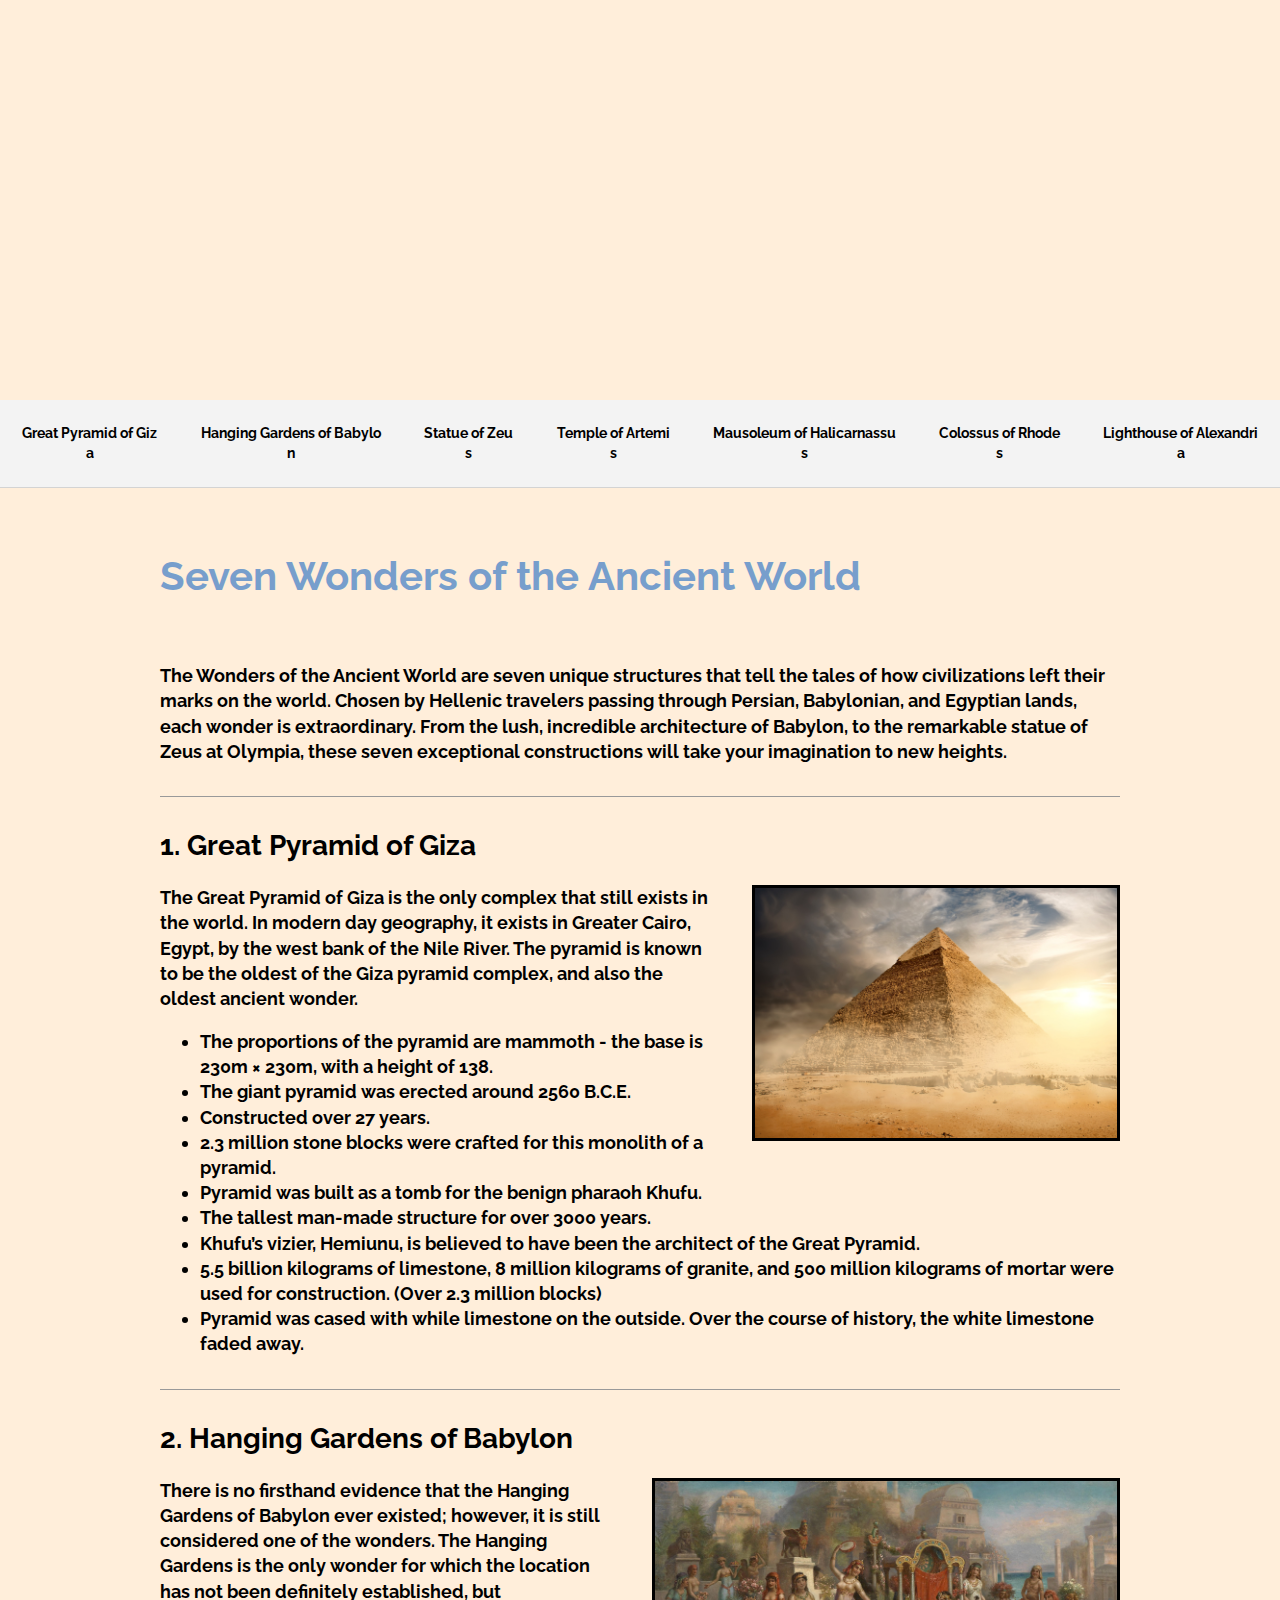
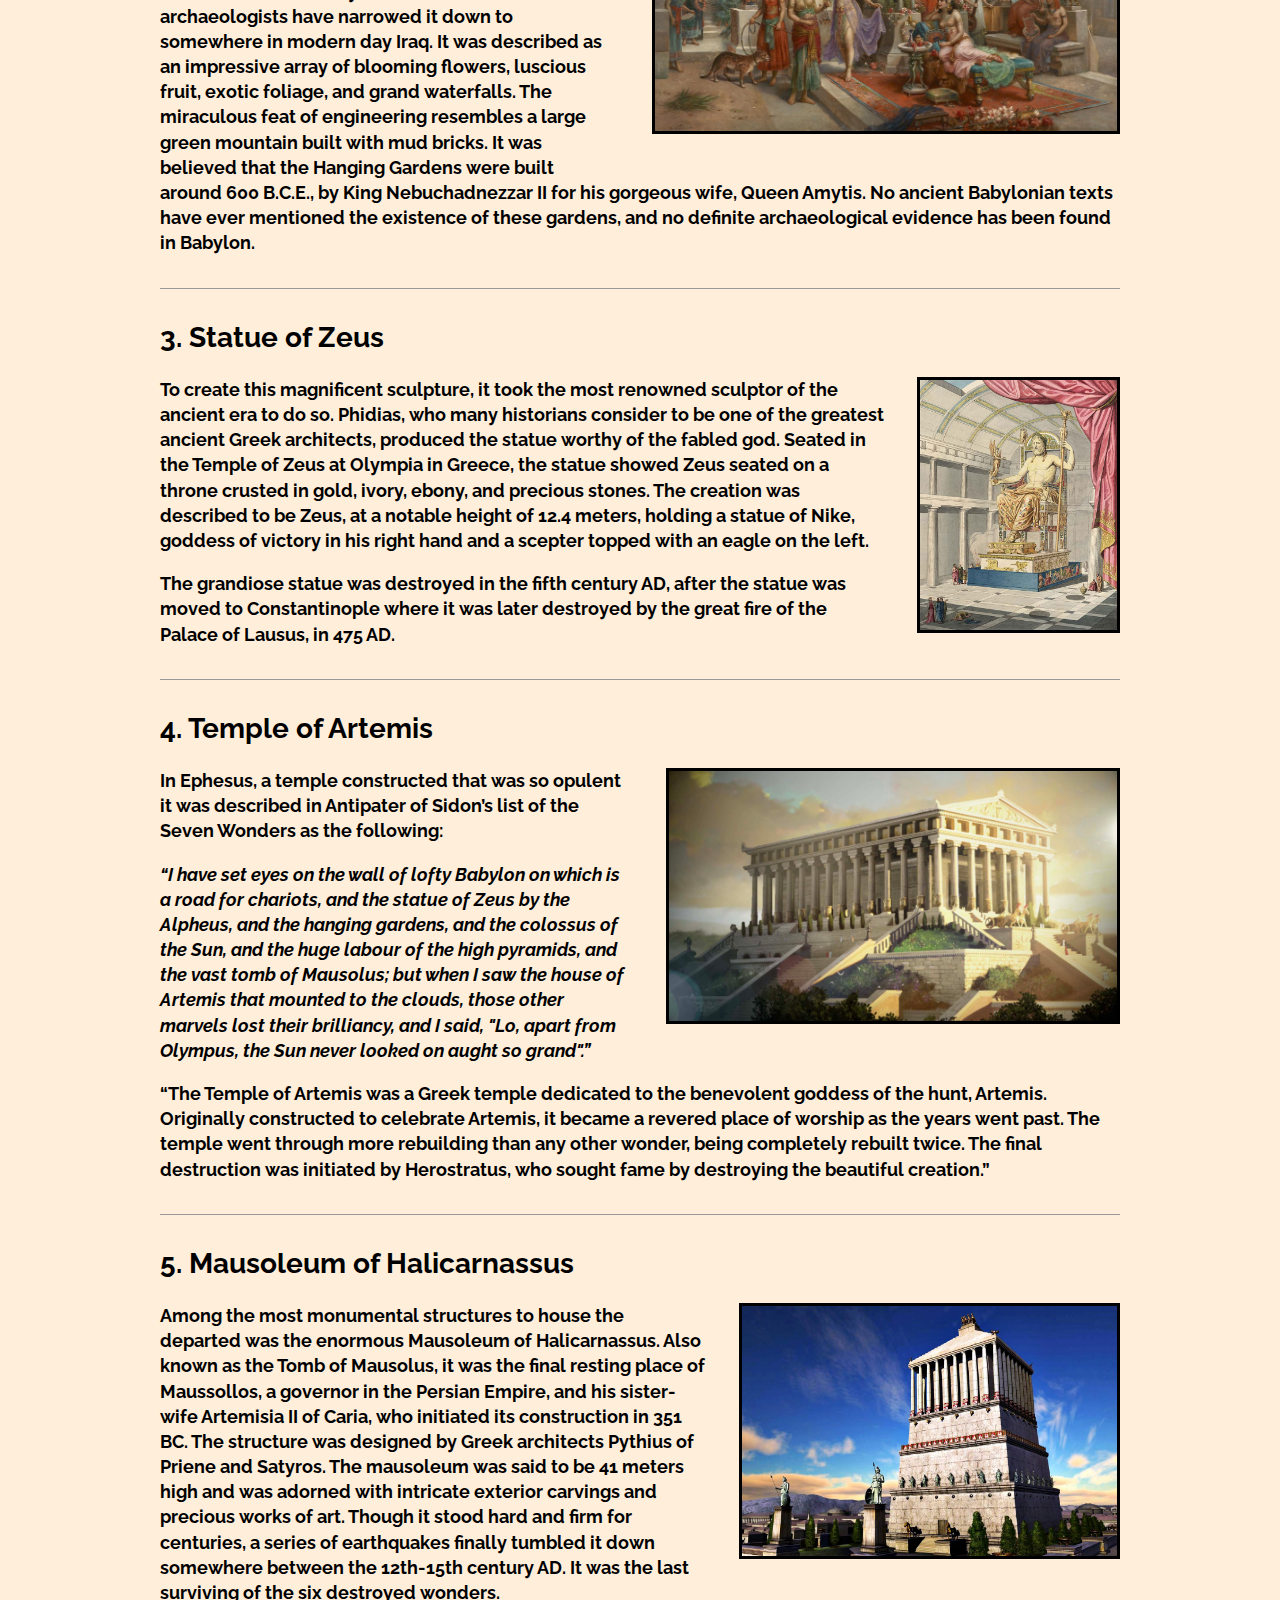
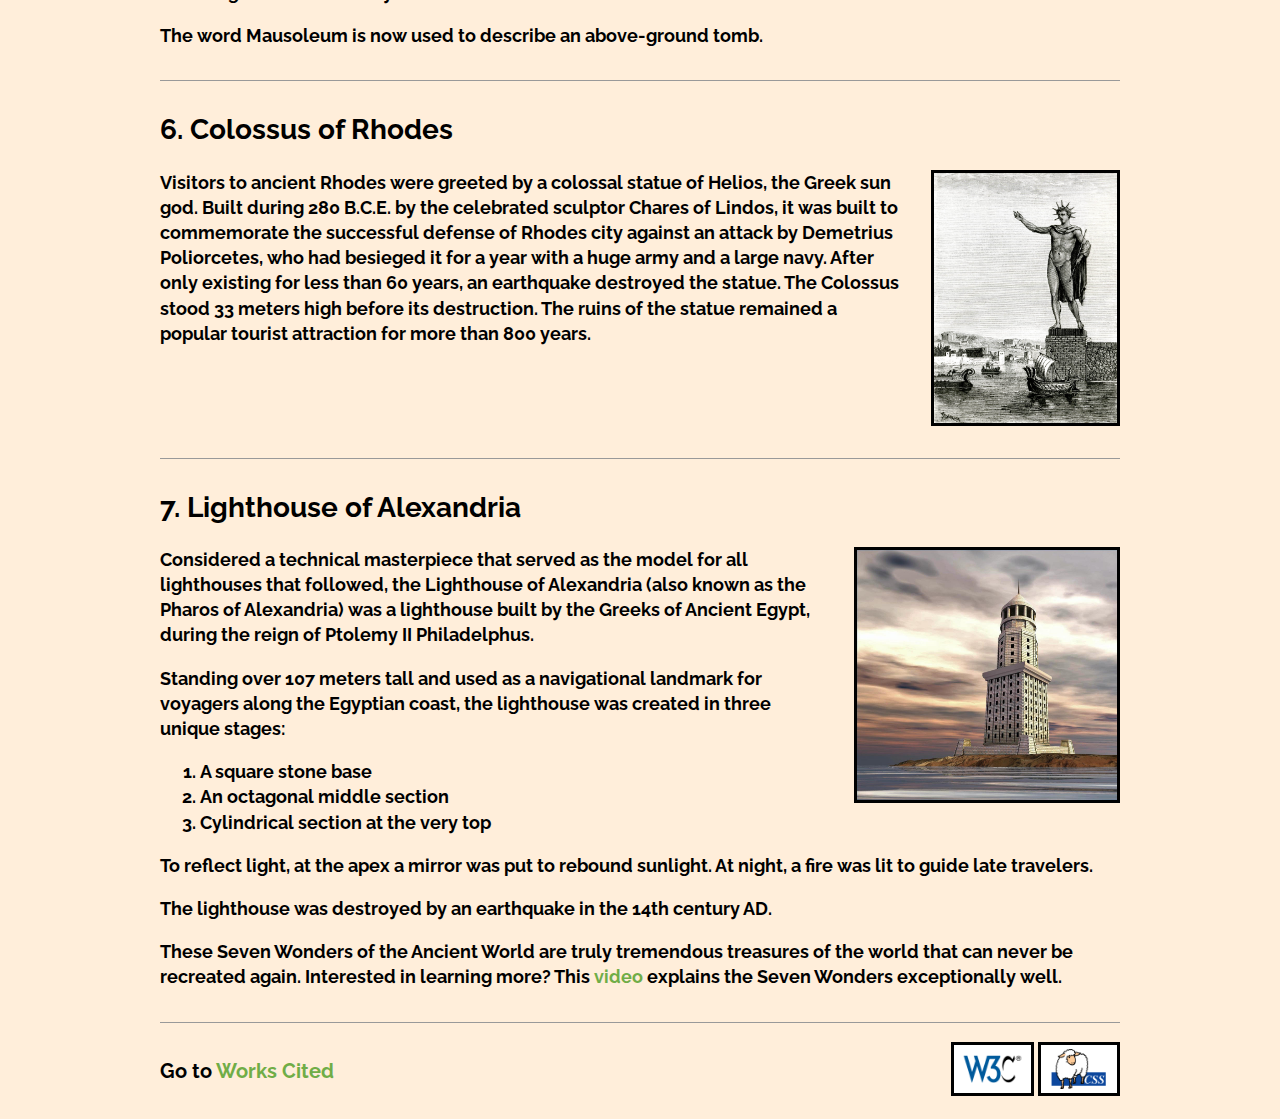
==== commit eced1142: "Add files via upload" ====
--- a/index.html
+++ b/index.html
@@ -216,9 +216,11 @@
 
       <!-- External links to validator links. -->
       <footer>
-        <h2 id="works-cited"><a href="works_cited.html">Works Cited</a></h2>
-        <a href="https://validator.w3.org/check?uri=https%3A%2F%2Ffangl-vp.github.io%2Fhome"><img class="validators" src="w3c.png" alt="HTML Validator" /></a>
-        <a href="https://jigsaw.w3.org/css-validator/validator?uri=https%3A%2F%2Ffangl-vp.github.io%2Fhome"><img class="validators" src="css.png" alt="CSS Validator" /></a>
+        <h3>Go to <a href="works_cited.html">Works Cited</a></h2>
+        <div>
+          <a href="https://validator.w3.org/check?uri=https%3A%2F%2Ffangl-vp.github.io%2Fhome"><img class="validators" src="w3c.png" alt="HTML Validator" /></a>
+          <a href="https://jigsaw.w3.org/css-validator/validator?uri=https%3A%2F%2Ffangl-vp.github.io%2Fhome"><img class="validators" src="css.png" alt="CSS Validator" /></a>
+        </div>
       </footer>
     </div>
   </body>
--- a/mainstyle.css
+++ b/mainstyle.css
@@ -8,7 +8,15 @@
 }
 
 footer {
+  display: flex;
+  align-items: center;
+  justify-content: space-between;
   margin-top: 32px;
+  padding-top: 16px;
+  padding-bottom: 16px;
+  border-top-color: #999;
+  border-top-width: 1px;
+  border-top-style: solid;
 }
 
 h1 {
@@ -27,12 +35,26 @@
   border-top-style: solid;
 }
 
+h3 {
+  font-size: 20px;
+}
+
 ol,
 ul,
 p {
   font-size: 18px;
   font-weight: bold;
   line-height: 1.4; /* Line spacing */
+}
+
+a {
+  color: #70ad47;
+  word-break: break-all;
+  text-decoration: none;
+}
+
+a:hover {
+  text-decoration: underline;
 }
 
 /* Formatting for all images. */
@@ -55,11 +77,12 @@
 }
 
 .validators {
-  height: 75px;
+  height: 40px;
+  padding: 4px 8px;
   border-color: black;
-  border-width: 4px;
+  border-width: medium;
   border-style: solid;
-  margin-bottom: 2%;
+  background-color: white;
 }
 
 /* Banner at top of the page */
@@ -73,7 +96,7 @@
 
 #content {
   margin: 0 auto;
-  max-width: 960px; 
+  max-width: 960px;
 }
 
 #quote {
@@ -113,8 +136,3 @@
   background-color: #999;
   color: white;
 }
-
-#works-cited > a {
-  font-size: 20px;
-  color: #333;
-}
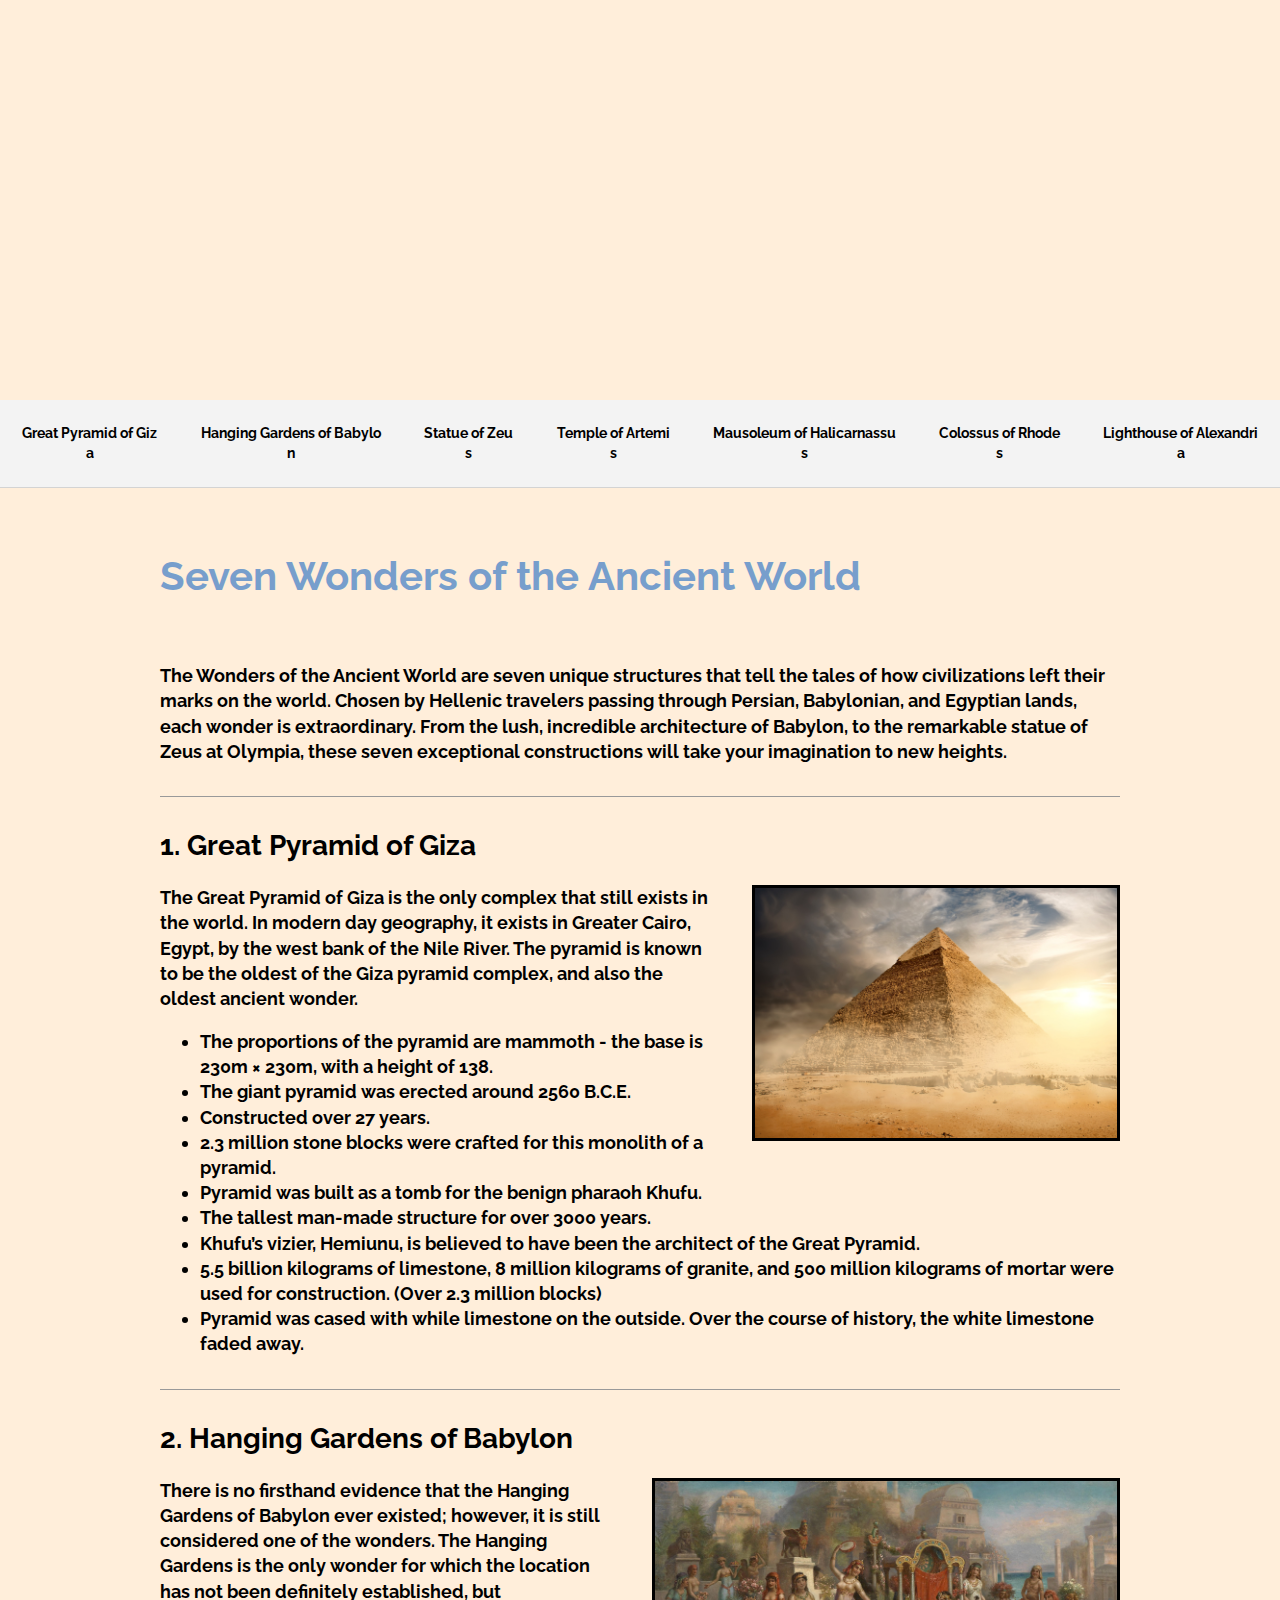
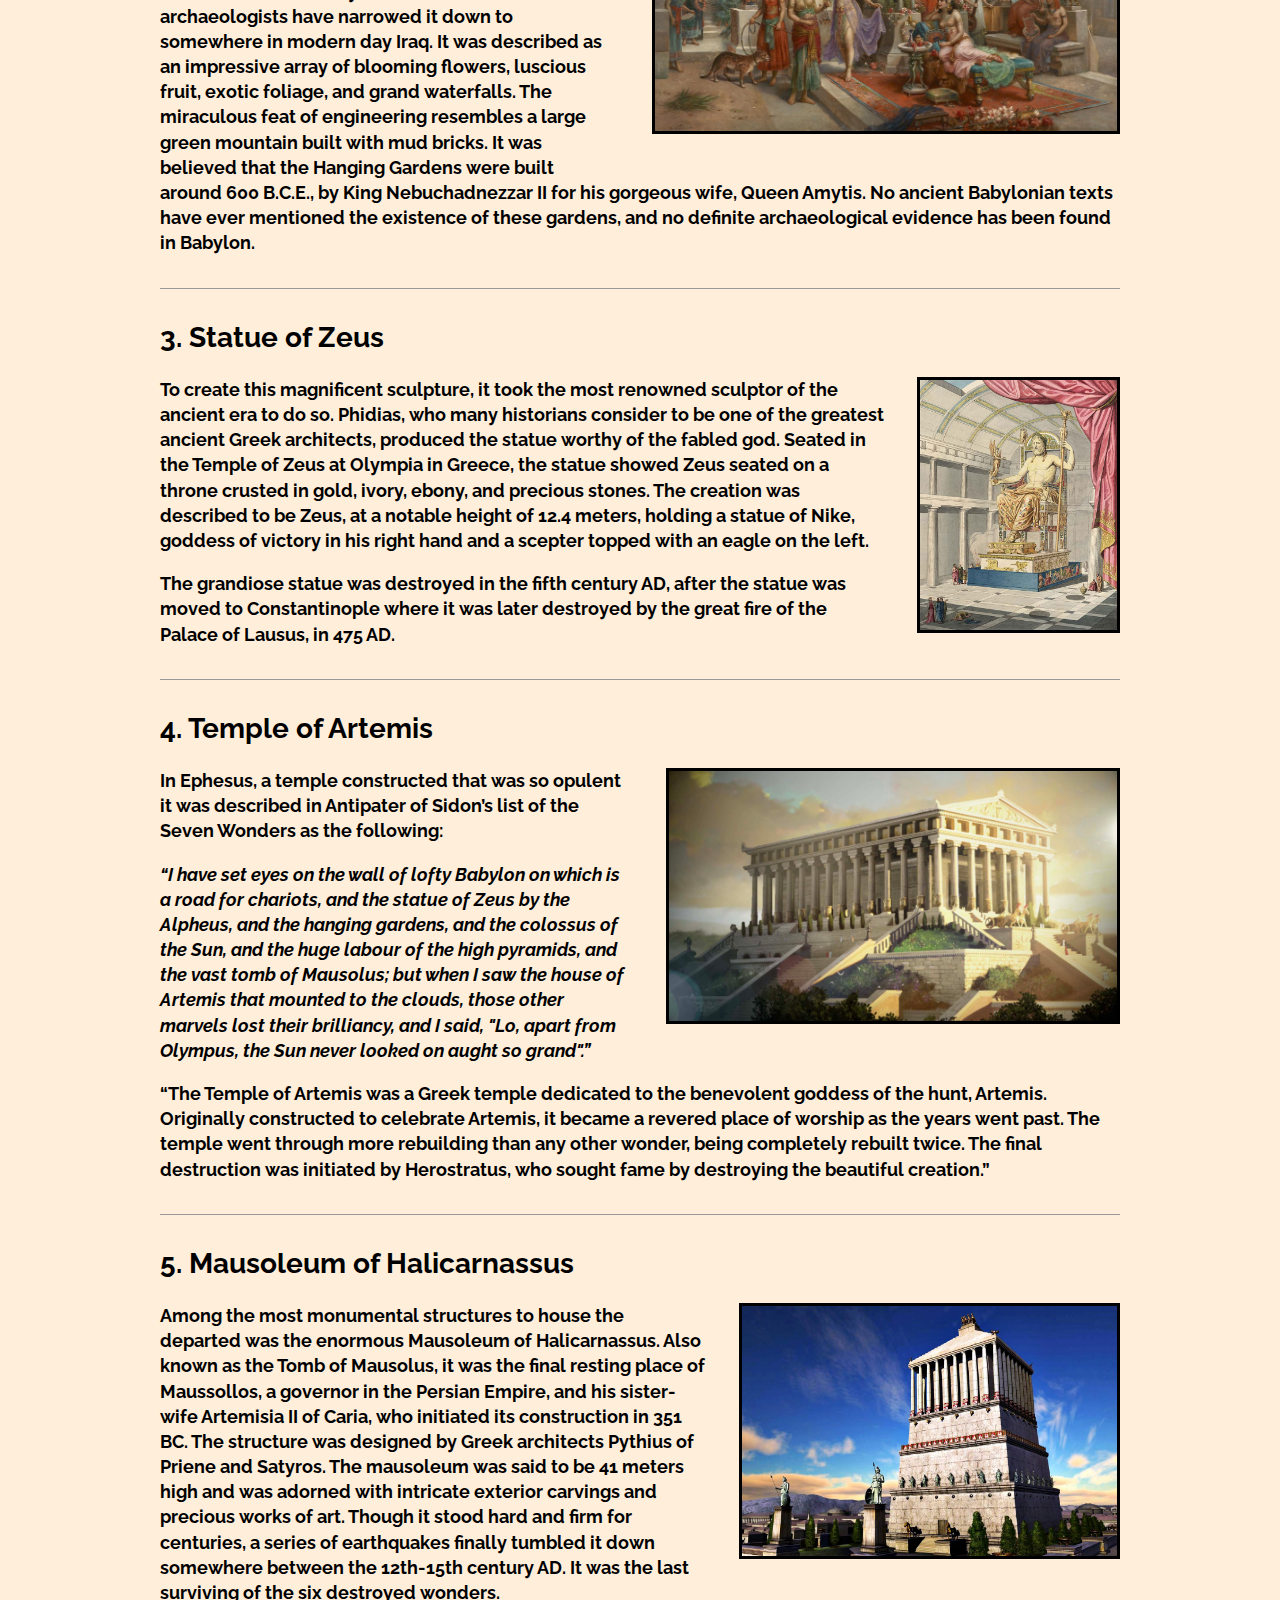
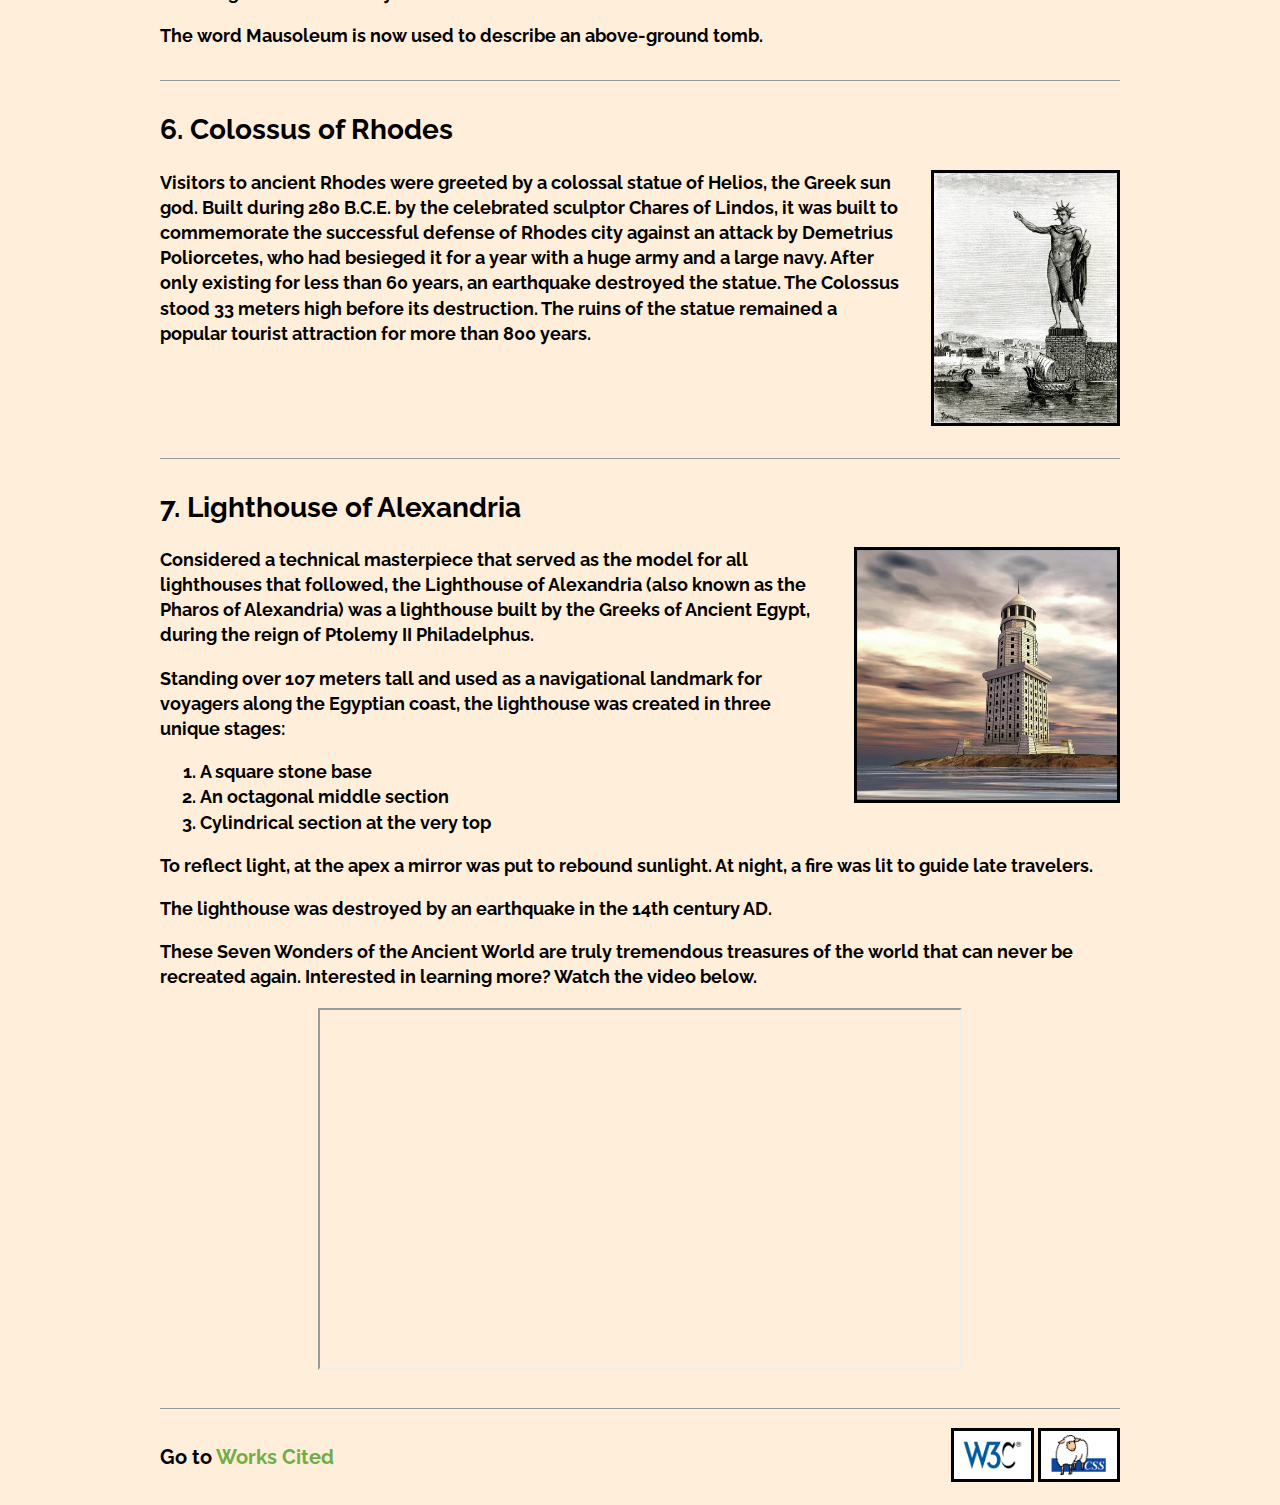
==== commit 0bb8a27e: "Add files via upload" ====
--- a/index.html
+++ b/index.html
@@ -208,18 +208,19 @@
         <p>
           These Seven Wonders of the Ancient World are truly tremendous
           treasures of the world that can never be recreated again. Interested
-          in learning more? This
-          <a href="https://youtu.be/86FyWTKzxpI">video</a> explains the Seven
-          Wonders exceptionally well.
+          in learning more? Watch the video below.
+        </p>
+        <p class="video">
+          <iframe src="https://www.youtube.com/embed/86FyWTKzxpI"></iframe>
         </p>
       </article>
 
       <!-- External links to validator links. -->
       <footer>
-        <h3>Go to <a href="works_cited.html">Works Cited</a></h2>
+        <h3>Go to <a href="works_cited.html">Works Cited</a></h3>
         <div>
-          <a href="https://validator.w3.org/check?uri=https%3A%2F%2Ffangl-vp.github.io%2Fhome"><img class="validators" src="w3c.png" alt="HTML Validator" /></a>
-          <a href="https://jigsaw.w3.org/css-validator/validator?uri=https%3A%2F%2Ffangl-vp.github.io%2Fhome"><img class="validators" src="css.png" alt="CSS Validator" /></a>
+          <a href="https://validator.w3.org/check?uri=https%3A%2F%2Ffangl-vp.github.io%2Fhome" target="_blank"><img class="validators" src="w3c.png" alt="HTML Validator" /></a>
+          <a href="https://jigsaw.w3.org/css-validator/validator?uri=https%3A%2F%2Ffangl-vp.github.io%2Fhome" target="_blank"><img class="validators" src="css.png" alt="CSS Validator" /></a>
         </div>
       </footer>
     </div>
--- a/mainstyle.css
+++ b/mainstyle.css
@@ -72,6 +72,15 @@
   clear: both;
 }
 
+.video {
+  text-align: center;
+}
+
+.video > iframe {
+  width: 50vw;
+  height: 28vw;
+}
+
 .websites {
   font-size: 20px;
 }
